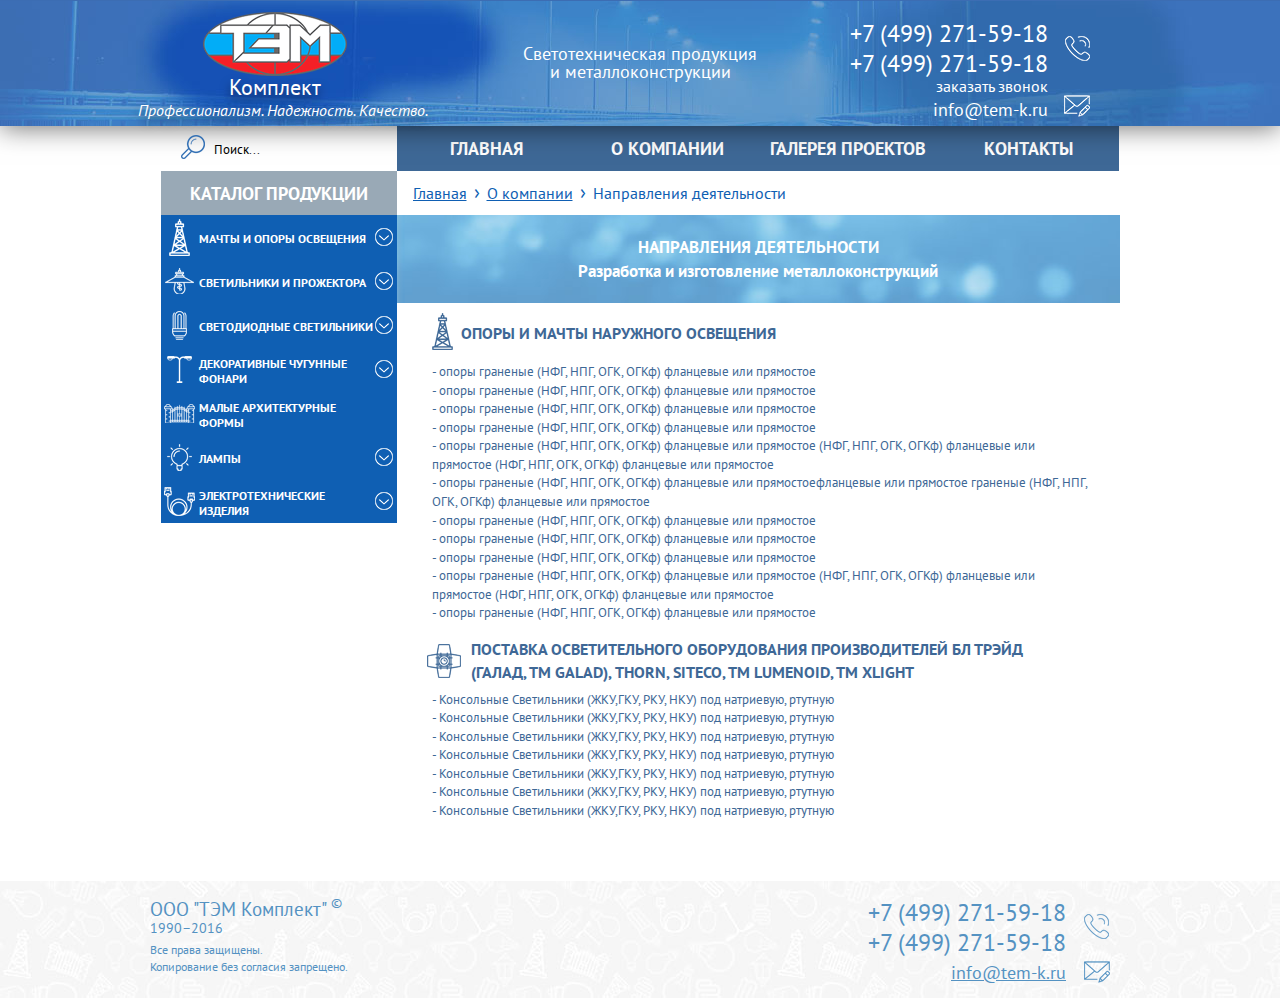
==== act.html @ cb78ccd7 "first commit" ====
<!DOCTYPE html>
<!--[if lt IE 7]><html lang="ru" class="lt-ie9 lt-ie8 lt-ie7"><![endif]-->
<!--[if IE 7]><html lang="ru" class="lt-ie9 lt-ie8"><![endif]-->
<!--[if IE 8]><html lang="ru" class="lt-ie9"><![endif]-->
<!--[if gt IE 8]><!-->
<html lang="ru">
<!--<![endif]-->
<head>
	<meta charset="utf-8" />
	<title>ТЭМ Комплект</title>
	<meta name="description" content="" />
	<meta http-equiv="X-UA-Compatible" content="IE=edge" />
	<meta name="viewport" content="width=device-width, initial-scale=1">
	<link rel="stylesheet" href="css/fonts.css" />
	<link rel="stylesheet" href="css/main.css" />
	<link rel="stylesheet" href="css/responsive.css" />
	<link rel="stylesheet" href="libs/bootstrap/bootstrap-grid-3.3.1.min.css" />
</head>
<body>
	<div class="wrapper">
		<header class="top_header">
			<div class="main_head">
				<div class="row">
					<div class="col-xs-4">
						<div class="main_logo">
							<img src="img/m_logo.png" alt="">
							<div class="main_logo_compl">
								<span >Комплект</span>
							</div>
							<div class="main_logo_slogan">
								<span>Профессионализм. Надежность. Качество.</span>
							</div>
						</div>
					</div>
					<div class="col-xs-4 mob_big">
						<div class="main_title">
							<p>Светотехническая продукция 
								<br>
								и металлоконструкции</p>
								<div class="mobile_btns">
									<a href="#" class="mobile_tel_icon"></a>
									<a href="#" class="mobile_mail_icon"></a>
									<a href="#" class="mobile_menu_btn"></a>
									<div class="mobile_tel_popup">
										<div class="close_but">
											<div class="cross">
												&times;
											</div>
										</div>
										<span>Вы можете нам позвонить</span>
										<a href="tel:+74992715918" class="mobile_tel_pp">+7 (499) 271-59-18</a>
										<a href="tel:+74992715918" class="mobile_tel_pp">+7 (499) 271-59-18</a>
									</div>
									<div class="mobile_mail_popup">
										<div class="close_but">
											<div class="cross">
												&times;
											</div>
										</div>
										<span>Вы можете нам написать</span>
										<a href="mailto:info@tem-k.ru" class="mobile_mail_pp">info@tem-k.ru</a>
									</div>
								</div>
							</div>
						</div>
						<div class="col-xs-4 mob_hid">
							<div class="head_contacs">
								<div class="head_contacs_links">
									<a href="tel:+74992715918" class="tel_num">+7 (499) 271-59-18</a>
									<a href="tel:+74992715918" class="tel_num second_num">+7 (499) 271-59-18</a>
									<a href="" class="order_call tdu">заказать звонок</a>
									<a href="mailto:info@tem-k.ru" class="head_contacs_mail tdu">info@tem-k.ru</a>
								</div>
								<div class="head_contacs_icons">
									<div class="phone_icon">
									</div>
									<div class="mesg_icon">
									</div>
								</div>
							</div>
						</div>
					</div>
				</div>
			</header>
			<!-- header -->
			<div class="content" >
				<nav class="main_menu">
					<ul>
						<li class="search__block">
							<form action="">
								<input type="search" placeholder="Поиск..." class="search__input">
								<input type="submit" value="" class="search__submit"> 
							</form>
						</li>
						<div class="mobile_nav">
							<div class="mobile_menu_btn_opn"></div>
							<li class="uncover ttu">главная
								<ul class="main_submenu">
									<li><a href="#"><p>Направления деятельности</p></a></li>
									<li><a href="#"><p>Новости</p></a></li>
									<li><a href="#"><p>Лицензии и сертификаты</p></a></li>
									<li><a href="#"><p>Вакансии</p></a></li>
								</ul>
							</li>
							<li class="uncover ttu">о компании
								<ul class="main_submenu">
									<li><a href="#"><p>Направления деятельности</p></a></li>
									<li><a href="#"><p>Новости</p></a></li>
									<li><a href="#"><p>Лицензии и сертификаты</p></a></li>
									<li><a href="#"><p>Вакансии</p></a></li>
								</ul>
							</li>
							<li class="uncover ttu">галерея проектов
								<ul class="main_submenu">
									<li><a href="#"><p>Направления деятельности</p></a></li>
									<li><a href="#"><p>Новости</p></a></li>
									<li><a href="#"><p>Лицензии и сертификаты</p></a></li>
									<li><a href="#"><p>Вакансии</p></a></li>
								</ul>
							</li>
							<li class="uncover ttu">контакты
								<ul class="main_submenu">
									<li><a href="#"><p>Направления деятельности</p></a></li>
									<li><a href="#"><p>Новости</p></a></li>
									<li><a href="#"><p>Лицензии и сертификаты</p></a></li>
									<li><a href="#"><p>Вакансии</p></a></li>
								</ul>
							</li>
						</div>
					</ul>
				</nav>
				<!-- main_menu -->
				<aside class="aside_left">

					<ul class="left_menu">
						<li class="catalog_link ttu">
							<a href="#">Каталог продукции</a>
							<div class="circle_white mobile">
							</div>
						</li>
						<div class="mob_wrap">
							<li class="catalog_part ttu">
								<a href="#">
									<img src="img/derrick.png" alt="">
									<span>Мачты и опоры освещения</span>
									<div class="circle_white">
									</div>
								</a>
								<ul class="ul_level_1">
									<li class="catalog_part_level_1" onclick="event.stopPropagation()" >
										<a href="#">
											<span>Мачты</span>
											<div class="circle_blue">
											</div>
										</a>
										<ul class="ul_level_2">
											<li class="catalog_part_level_2">
												<a href="#">
													<span>Опоры освещения высокомачтовые с <br> мобильной короной ТИП МФГ-М</span>
												</a>
											</li>
											<li class="catalog_part_level_2">
												<a href="#">
													<span>Опоры освещения высокомачтовые с<br> мобильной короной ТИП МФГ-М</span>
												</a>
											</li>
											<li class="catalog_part_level_2">
												<a href="#">
													<span>Опоры освещения высокомачтовые с<br> мобильной короной ТИП МФГ-М</span>
												</a>
											</li>
											<li class="catalog_part_level_2">
												<a href="#">
													<span>Опоры линий электропередач</span>
												</a>
											</li>
										</ul>
									</li>
									<li class="catalog_part_level_1" onclick="event.stopPropagation()">
										<a href="#">
											<span>Опоры освещения</span>
											<div class="circle_blue">
											</div>
										</a>
										<ul class="ul_level_2">
											<li class="catalog_part_level_2">
												<a href="#">
													<span>Опоры контактной сети</span>
												</a>
											</li>
											<li class="catalog_part_level_2">
												<a href="#">
													<span>Опоры</span>
												</a>
											</li>
											<li class="catalog_part_level_2">
												<a href="#">
													<span>Опоры</span>
												</a>
											</li>
											<li class="catalog_part_level_2">
												<a href="#">
													<span>Опоры</span>
												</a>
											</li>
											<li class="catalog_part_level_2">
												<a href="#">
													<span>Опоры</span>
												</a>
											</li>
											<li class="catalog_part_level_2">
												<a href="#">
													<span>Опоры</span>
												</a>
											</li>
										</ul>
									</li>
									<li class="catalog_part_level_1" onclick="event.stopPropagation()">
										<a href="#">
											<span>Кронштейны</span>
										</a>
									</li>
									<li class="catalog_part_level_1" onclick="event.stopPropagation()">
										<a href="#">
											<span>Кронштейны</span>
										</a>
									</li>
									<li class="catalog_part_level_1" onclick="event.stopPropagation()">
										<a href="#">
											<span>Кронштейны</span>
										</a>
									</li>
									<li class="catalog_part_level_1" onclick="event.stopPropagation()">
										<a href="#">
											<span>Кронштейны</span>
										</a>
									</li>
								</li>
							</ul>
							<li class="catalog_part ttu">
								<a href="#">
									<img src="img/lamp2.png" alt="">
									<span>Светильники и прожектора</span>
									<div class="circle_white">
									</div>
								</a>
								<ul class="ul_level_1">
									<li class="catalog_part_level_1" onclick="event.stopPropagation()">
										<a href="#">
											<span>Отечественные светильники</span>
											<div class="circle_blue">
											</div>
										</a>
										<ul class="ul_level_2">
											<li class="catalog_part_level_2">
												<a href="#">
													<span>Опоры контактной сети</span>
												</a>
											</li>
											<li class="catalog_part_level_2">
												<a href="#">
													<span>Опоры</span>
												</a>
											</li>
											<li class="catalog_part_level_2">
												<a href="#">
													<span>Опоры</span>
												</a>
											</li>
											<li class="catalog_part_level_2">
												<a href="#">
													<span>Опоры</span>
												</a>
											</li>
											<li class="catalog_part_level_2">
												<a href="#">
													<span>Опоры</span>
												</a>
											</li>
											<li class="catalog_part_level_2">
												<a href="#">
													<span>Опоры</span>
												</a>
											</li>
										</ul>
									</li>
									<li class="catalog_part_level_1" onclick="event.stopPropagation()">
										<a href="#">
											<span>Импортные светильники</span>
											<div class="circle_blue">
											</div>
										</a>
										<ul class="ul_level_2">
											<li class="catalog_part_level_2">
												<a href="#">
													<span>Опоры</span>
												</a>
											</li>
											<li class="catalog_part_level_2">
												<a href="#">
													<span>Опоры</span>
												</a>
											</li>
											<li class="catalog_part_level_2">
												<a href="#">
													<span>Опоры</span>
												</a>
											</li>
										</ul>
									</li>
								</ul>
							</li>
							<li class="catalog_part ttu">
								<a href="#">
									<img src="img/bulb.png" alt="">
									<span>Светодиодные светильники</span>
									<div class="circle_white">
									</div>
								</a>
								<ul class="ul_level_1">
									<li class="catalog_part_level_1" onclick="event.stopPropagation()">
										<a href="#">
											<span>Фонари</span>
										</a>
									</li>
									<li class="catalog_part_level_1" onclick="event.stopPropagation()">
										<a href="#">
											<span>Фонари</span>
										</a>
									</li>
									<li class="catalog_part_level_1" onclick="event.stopPropagation()">
										<a href="#">
											<span>Фонари</span>
										</a>
									</li>
								</ul>
							</li>
							<li class="catalog_part ttu">
								<a href="#">
									<img src="img/lamp.png" alt="">
									<span>Декоративные чугунные<br> фонари</span>
									<div class="circle_white">
									</div>
								</a>
								<ul class="ul_level_1">
									<li class="catalog_part_level_1" onclick="event.stopPropagation()">
										<a href="#">
											<span>Фонари классические</span>
										</a>
									</li>
									<li class="catalog_part_level_1" onclick="event.stopPropagation()">
										<a href="#">
											<span>Фонари классические</span>
										</a>
									</li>
									<li class="catalog_part_level_1" onclick="event.stopPropagation()">
										<a href="#">
											<span>Фонари классические</span>
										</a>
									</li>
									<li class="catalog_part_level_1" onclick="event.stopPropagation()">
										<a href="#">
											<span>Фонари классические</span>
										</a>
									</li>
								</ul>
							</li>
							<li class="catalog_part ttu">
								<a href="#">
									<img src="img/gates.png" alt="">
									<span>Малые архитектурные<br> формы</span>

								</a>
							</li>
							<li class="catalog_part ttu">
								<a href="#">
									<img src="img/idea.png" alt="">
									<span>Лампы</span>
									<div class="circle_white">
									</div>
								</a>
								<ul class="ul_level_1">
									<li class="catalog_part_level_1" onclick="event.stopPropagation()">
										<a href="#">
											<span>Фонари классические</span>
										</a>
									</li>
									<li class="catalog_part_level_1" onclick="event.stopPropagation()">
										<a href="#">
											<span>Фонари классические</span>
										</a>
									</li>
									<li class="catalog_part_level_1" onclick="event.stopPropagation()">
										<a href="#">
											<span>Фонари классические</span>
										</a>
									</li>
									<li class="catalog_part_level_1" onclick="event.stopPropagation()">
										<a href="#">
											<span>Фонари классические</span>
										</a>
									</li>
								</ul>
							</li>
							<li class="catalog_part ttu">
								<a href="#">
									<img src="img/ether.png" alt="">
									<span>Электротехнические<br> изделия</span>
									<div class="circle_white">
									</div>
								</a>
								<ul class="ul_level_1">
									<li class="catalog_part_level_1" onclick="event.stopPropagation()">
										<a href="#">
											<span>Фонари классические</span>
										</a>
									</li>
									<li class="catalog_part_level_1" onclick="event.stopPropagation()">
										<a href="#">
											<span>Фонари классические</span>
										</a>
									</li>
									<li class="catalog_part_level_1" onclick="event.stopPropagation()">
										<a href="#">
											<span>Фонари классические</span>
										</a>
									</li>
									<li class="catalog_part_level_1" onclick="event.stopPropagation()">
										<a href="#">
											<span>Фонари классические</span>
										</a>
									</li>
								</ul>
							</li>
						</div>
					</ul>
				</aside>
				<!-- aside_left -->

				<article class="main_content ">

					<div class="breadcrumbs">
						<ul>
							<li><a class="prevCrumb" href="index.html">Главная</a></li>
							<li><span>&rsaquo;</span></li>
							<li><a class="prevCrumb" href="index.html">О компании</a></li>
							<li><span>&rsaquo;</span></li>
							<li class="currentCrumb">Направления деятельности</li>
						</ul>
					</div>
					<!-- breadcrumbs -->

					<div class="act_head">
						<h2>Направления деятельности</h2>
						<h3>Разработка и изготовление металлоконструкций</h3>
					</div>

					<div class="act_block">
					<div class="support_block">
						<h4>
						<img src="img/derrick_blue.png" alt="">
						ОПОРЫ и МАЧТЫ НАРУЖНОГО ОСВЕЩЕНИЯ</h4>
						<p>
						- опоры  граненые (НФГ, НПГ, ОГК, ОГКф) фланцевые или прямостое
						<br>
						- опоры  граненые (НФГ, НПГ, ОГК, ОГКф) фланцевые или прямостое
						<br>
						- опоры  граненые (НФГ, НПГ, ОГК, ОГКф) фланцевые или прямостое
						<br>
						- опоры  граненые (НФГ, НПГ, ОГК, ОГКф) фланцевые или прямостое
						<br>
						- опоры  граненые (НФГ, НПГ, ОГК, ОГКф) фланцевые или прямостое (НФГ, НПГ, ОГК, ОГКф) фланцевые или прямостое (НФГ, НПГ, ОГК, ОГКф) фланцевые или прямостое
						<br>
						- опоры  граненые (НФГ, НПГ, ОГК, ОГКф) фланцевые или прямостоефланцевые или прямостое граненые (НФГ, НПГ, ОГК, ОГКф) фланцевые или прямостое
						<br>
						- опоры  граненые (НФГ, НПГ, ОГК, ОГКф) фланцевые или прямостое
						<br>
						- опоры  граненые (НФГ, НПГ, ОГК, ОГКф) фланцевые или прямостое
						<br>
						- опоры  граненые (НФГ, НПГ, ОГК, ОГКф) фланцевые или прямостое
						<br>
						- опоры  граненые (НФГ, НПГ, ОГК, ОГКф) фланцевые или прямостое (НФГ, НПГ, ОГК, ОГКф) фланцевые или прямостое (НФГ, НПГ, ОГК, ОГКф) фланцевые или прямостое
						<br>
						- опоры  граненые (НФГ, НПГ, ОГК, ОГКф) фланцевые или прямостое
						</p>
					</div>
				<div class="lend_block">
					<h4>
					<img src="img/led.png" alt="">ПОСТАВКА ОСВЕТИТЕЛЬНОГО ОБОРУДОВАНИЯ производителей БЛ ТРЭЙД (ГАЛАД, ТМ GALAD), THORN, SITECO, TM Lumenoid, TM XLight</h4>
					<p>
						- Консольные Светильники (ЖКУ,ГКУ, РКУ, НКУ)  под натриевую, ртутную
							<br>
							- Консольные Светильники (ЖКУ,ГКУ, РКУ, НКУ)  под натриевую, ртутную
							<br>
							- Консольные Светильники (ЖКУ,ГКУ, РКУ, НКУ)  под натриевую, ртутную
							<br>
							- Консольные Светильники (ЖКУ,ГКУ, РКУ, НКУ)  под натриевую, ртутную
							<br>
							- Консольные Светильники (ЖКУ,ГКУ, РКУ, НКУ)  под натриевую, ртутную
							<br>
							- Консольные Светильники (ЖКУ,ГКУ, РКУ, НКУ)  под натриевую, ртутную
							<br>
							- Консольные Светильники (ЖКУ,ГКУ, РКУ, НКУ)  под натриевую, ртутную
							<br>
					</p>
				</div>
					</div>

				</article>
			</div>
			<!-- main_content -->

			<footer class="footer">
				<div class="main_foot">
					<div class="row">
						<div class="col-xs-6">
							<div class="botm_copyright">
								<span>ООО "ТЭМ Комплект"<sup> ©</sup></span>
								<span>1990–2016</span>
								<span>Все права защищены.</span>
								<span>Копирование без согласия запрещено.</span>
							</div>
						</div>
						<div class="col-xs-6">
							<div class="botm_contacs">
								<div class="botm_contacs_links">
									<a href="tel:+74992715918" class="tel_num">+7 (499) 271-59-18</a>
									<a href="tel:+74992715918" class="tel_num second_num">+7 (499) 271-59-18</a>
									<a href="mailto:info@tem-k.ru" class="botm_contacs_mail tdu">info@tem-k.ru</a>
								</div>
								<div class="botm_contacs_icons">
									<div class="phone_icon">
									</div>
									<div class="mesg_icon">
									</div>
								</div>
							</div>
						</div>
					</div>
				</div>
			</footer>
		</div>
	<!--[if lt IE 9]>
	<script src="libs/html5shiv/es5-shim.min.js"></script>
	<script src="libs/html5shiv/html5shiv.min.js"></script>
	<script src="libs/html5shiv/html5shiv-printshiv.min.js"></script>
	<script src="libs/respond/respond.min.js"></script>
	<![endif]-->
	<script src="libs/jquery/jquery-1.12.3.min.js"></script>
	<script src="js/common.js"></script>
	<script type="text/javascript"> 	

	</script>
</body>
</html>
---- css/fonts.css ----
/* font-family: "PTSansRegular"; */
@font-face {
    font-family: "PTSansRegular";
    src: url("../fonts/PTSansRegular/PTSansRegular.eot");
    src: url("../fonts/PTSansRegular/PTSansRegular.eot?#iefix")format("embedded-opentype"),
    url("../fonts/PTSansRegular/PTSansRegular.woff") format("woff"),
    url("../fonts/PTSansRegular/PTSansRegular.ttf") format("truetype");
    font-style: normal;
    font-weight: normal;
}
/* font-family: "PTSansItalic"; */
@font-face {
    font-family: "PTSansItalic";
    src: url("../fonts/PTSansItalic/PTSansItalic.eot");
    src: url("../fonts/PTSansItalic/PTSansItalic.eot?#iefix")format("embedded-opentype"),
    url("../fonts/PTSansItalic/PTSansItalic.woff") format("woff"),
    url("../fonts/PTSansItalic/PTSansItalic.ttf") format("truetype");
    font-style: normal;
    font-weight: normal;
}
/* font-family: "PTSansBold"; */
@font-face {
    font-family: "PTSansBold";
    src: url("../fonts/PTSansBold/PTSansBold.eot");
    src: url("../fonts/PTSansBold/PTSansBold.eot?#iefix")format("embedded-opentype"),
    url("../fonts/PTSansBold/PTSansBold.woff") format("woff"),
    url("../fonts/PTSansBold/PTSansBold.ttf") format("truetype");
    font-style: normal;
    font-weight: normal;
}
---- css/main.css ----
html, body, div, span, applet, object, iframe,
h1, h2, h3, h4, h5, h6, p, blockquote, pre,
a, abbr, acronym, address, big, cite, code,
del, dfn, em, img, ins, kbd, q, s, samp,
small, strike, strong, sub, sup, tt, var,
b, u, i, center,
dl, dt, dd, ol, ul, li,
fieldset, form, label, legend,
table, caption, tbody, tfoot, thead, tr, th, td,
article, aside, canvas, details, embed,
figure, figcaption, footer, header, hgroup,
menu, nav, output, ruby, section, summary,
time, mark, audio, video {
  margin: 0;
  padding: 0;
  border: 0;
  font-size: 100%;
  font: inherit;
  vertical-align: baseline; }

/* HTML5 display-role reset for older browsers */
article, aside, details, figcaption, figure,
footer, header, hgroup, menu, nav, section {
  display: block; }

* {
  outline: none;
  margin: 0;
  padding: 0;
  -webkit-box-sizing: border-box;
  -moz-box-sizing: border-box;
  box-sizing: border-box; 
}

body {
  width: 100%;
  height: 100%;
  margin: 0;
  padding: 0;
  line-height: 1;
  font-family: "PTSansRegular", Helvetica, sans-serif;
  color: #000; 
  background: #fff;
}

html {
  height: 100%;
  position: relative;
  margin: 0;
  padding: 0; 
  
}

.wrapper {
  position: relative;
  min-height: 100%;

}
.content {
  padding-bottom: 117px;
}


ol, ul {
  list-style: none; 
}

blockquote, q {
  quotes: none; }

blockquote:before, blockquote:after,
q:before, q:after {
  content: '';
  content: none; }

table {
  border-collapse: collapse;
  border-spacing: 0; 
}

input[type="submit"],
input[type="button"],
input[type="search"],
button {
  -webkit-appearance: none;
  -webkit-box-sizing: border-box;
  -moz-box-sizing: border-box;
  box-sizing: border-box;
   }

input::-webkit-input-placeholder {
  color: #000;
  font-size: 13px;
  }
input::-moz-placeholder {
  color: #000;
  font-size: 13px;
}
textarea::-webkit-input-placeholder {
  color: #000;
  font-size: 13px;
  }
textarea::-moz-placeholder {
  color: #000;
  font-size: 13px;
}

a {
  text-decoration: none; 
}
.tdu {
  text-decoration: underline;
}
.ttu {
  text-transform: uppercase;
}

/*=======================================header======================================*/

.top_header {
	background: url(../img/bg_head.jpg) 50% no-repeat #3C6DB3;
	height: 126px;
	color: #fff;
	position: relative;
	z-index: 2;
  -webkit-box-shadow: 0px 2px 25px 0px rgba(0,0,0,0.55);
  -moz-box-shadow: 0px 2px 25px 0px rgba(0,0,0,0.55);
  box-shadow: 0px 2px 25px 0px rgba(0,0,0,0.55);
}

.main_head {
  width: 1140px;
  margin: 0 auto;
}

.main_logo {
  text-align: center;
  margin-top: 12px;
  margin-left: 35px;
}
.main_logo img {
  padding-left: 15px;
}
.main_logo_compl {
  font-size: 22px;
  color: #fff;
  margin-top: -4px;
  padding-left: 15px;
  text-shadow: 0px 5px 10px rgba(0, 0, 0, 0.5);
}

.main_logo_slogan {
  font-size: 16px;
  font-family: "PTSansItalic";
  color: #fff;
  margin-top: -4px;
  padding-left: 30px;
  text-shadow: 0px 5px 10px rgba(0, 0, 0, 0.5);
}

.main_title {
  text-align: center;
  margin-top: 45px;
  font-size: 18px;
  line-height: 1;
}

.head_contacs {
  margin-top: 17px;
}

.head_contacs a {
  display: block;
  color: #fff;
}

.head_contacs_links {
  display: inline-block;
  text-align: right;
}
.head_contacs .tel_num {
  font-size: 24px;
 }
.head_contacs .tel_num.second_num {
  margin-top: -4px;
 }
 .head_contacs_links .order_call {
  margin-top: -7px;
  font-size: 16px;
  text-decoration: none;
  -webkit-transition: all 0.3s;
  transition: all 0.3s;
 }
 .head_contacs_links .order_call:hover {
  text-decoration: underline;
  -webkit-transition: all 0.3s;
  transition: all 0.3s;
 }
 .head_contacs_mail {
  font-size: 18px;
  text-decoration: none;
  -webkit-transition: all 0.3s;
  transition: all 0.3s;
 }
  .head_contacs_mail:hover {
  text-decoration: underline;
  -webkit-transition: all 0.3s;
  transition: all 0.3s;
 }
.head_contacs_icons {
  display: inline-block;
  vertical-align: top;
}
.head_contacs .phone_icon {
  width: 30px;
  height: 30px;
  background: url(../img/sprite1.png) -31px 0px no-repeat;
  margin-top: 18px;
  margin-left: 10px;
}

.head_contacs .mesg_icon {
  width: 30px;
  height: 30px;
  background: url(../img/sprite1.png) 0px 0px no-repeat;
  margin-top: 27px;
  margin-left: 10px;
}

.mobile_btns {
  display: none;
  position: relative;
}

.mobile_btns a {
  display: inline-block;
}
.mobile_tel_icon {
  width: 30px;
  height: 30px;
  background: url(../img/sprite1.png) -31px 3px no-repeat;
}
.mobile_mail_icon {
  width: 30px;
  height: 30px;
  background: url(../img/sprite1.png) 0px 3px no-repeat;
}
.mobile_menu_btn {
  position: relative;
  width: 43px;
  height: 20px;
  cursor: pointer;
  margin-bottom: 4px;
  z-index: 4;
}
.mobile_menu_btn:before {
  content: "";
  position: absolute;
  left: 0;
  top: 0;
  width: 43px;
  height: 3px;
  background: #fff;
  border-radius:2px;
  box-shadow: 
    0 9px 0 0 #fff,
    0 18px 0 0 #fff;
}
.mobile_menu_btn_opn {
  display: none;
  position: absolute;
  top: 10px;
  right: 8px;
  width: 43px;
  height: 20px;
  cursor: pointer;
  margin-bottom: 4px;
  z-index: 4;
}
.mobile_menu_btn_opn:before {
  content: "";
  position: absolute;
  left: 0;
  top: 0;
  width: 43px;
  height: 3px;
  background: #fff;
  border-radius:2px;
  box-shadow: 
    0 9px 0 0 #fff,
    0 18px 0 0 #fff;
}
.mobile_btns .mobile_tel_popup {
  display: none;
  position: absolute;
  top: 0;
  right: 97px;
  background-color: #3E6896;
  padding: 10px;
  padding-left: 15px;
  padding-right: 40px;
  text-align: center;
}
.mobile_btns .mobile_tel_popup span{
  display: block;
  font-size: 11px;
  text-transform: uppercase;
  
}
 .mobile_btns .mobile_tel_popup a {
  display: block;
  color: #fff;
  font-size: 18px;
  margin-left: 0;
  margin-top: 10px;
}

.mobile_btns .mobile_mail_popup {
  display: none;
  position: absolute;
  top: 0;
  right: 55px;
  background-color: #3E6896;
  padding: 10px;
  padding-left: 15px;
  padding-right: 40px;
  text-align: left;
}
.mobile_btns .mobile_mail_popup span{
  display: block;
  font-size: 11px;
  text-transform: uppercase;
  
}
 .mobile_btns .mobile_mail_popup a {
  display: block;
  color: #fff;
  font-size: 18px;
  text-decoration: underline;
  margin-left: 0;
  margin-top: 10px;
}
.close_but {
  position:absolute;
  top: 5px;
  right: 7px;
  cursor:pointer;
  width:22px;
  height:22px;
  border:1px solid #fff;
  border-radius:50%;
}

.close_but .cross {
  text-align:center;
  font-size:18px;
  line-height:22px;
  color:#fff;
  height:22px;
  width:22px;
  position:absolute;
  top:50%;
  left:50%;
  margin-top:-11px;
  margin-left:-11px;
  padding-top:0px;

}
/*=======================================header_____end======================================*/

.content {
  width: 959px;
  margin: 0 auto;
  overflow: hidden;
}


/*=======================================main_menu======================================*/
.main_menu {
  display: inline-block;
  padding-left: 4px;
}
.main_menu li {
  display: inline-block;
  margin-left: -4px;
  vertical-align: top;
}
.search__block {
  position: relative;
  width: 236px;
  height: 45px;
}
.search__input {
  border: none;
  height: 45px;
  padding-left: 53px;
  padding-right: 15px;
}

.search__submit {
  width: 30px;
  height: 30px;
  position: absolute;
  z-index: 2;
  display: block;
  border: 0;
  cursor: pointer;
  background: url(../img/sprite1.png) -60px 0px no-repeat;
  left: 15px;
  top: 50%;
  margin-top: -15px; 
}
.mobile_nav {
  display: inline;
}
.main_menu .uncover {
  position: relative;
  width: 180.5px;
  margin-left: -4px;
  height: 45px;
  font-family: "PTSansBold";
  font-size: 18px;
  line-height: 45px;
  color: #fff;
  text-align: center;
  background-color: #3E6896;
  -webkit-transition: all 0.3s;
  -o-transition: all 0.3s;
  transition: all 0.3s;
  cursor: pointer;
}


.uncover:hover {
  background-color: #F53B40;
  -webkit-transition: all 0.3s;
  -o-transition: all 0.3s;
  transition: all 0.3s;
}
.main_submenu {
  position: absolute;
  z-index: 1;
  top: 45px;
  left: 0;
  background-color: #B3CDDF;
  width: 180px;
}

.main_submenu li {
  display: block;
  height: 37px;
  margin: 0;
  border: 1px solid #fff;
  border-bottom: none;
  border-radius: 1px;
}
.main_submenu li:last-child {
  border-bottom: 1px solid #fff;
}
.main_submenu a {
  display: block;
  width: 100%;
  height: 100%;
  padding-left: 6px;
  line-height: 37px;
  color: #144070;
  font-size: 14px;
  text-transform: none;
  text-align: left;
  -webkit-transition: all 0.3s;
  -o-transition: all 0.3s;
  transition: all 0.3s;
}
.main_submenu a:hover {
  color: #fff;
  -webkit-transition: all 0.3s;
  -o-transition: all 0.3s;
  transition: all 0.3s;
}

.main_submenu {
 display: none;
}
.uncover:hover > .main_submenu {
  display: block;
}

/*=======================================main_menu_____end======================================*/






/*=======================================aside_left======================================*/

.aside_left {
  float: left;
  width: 236px;
}

.left_menu .catalog_link {
  height: 44px;
  position: relative;
}
.left_menu .catalog_link a {
  height: 44px;
  background-color: #99A9B6;
  color: #fff;
  font-family: "PTSansBold";
  font-size: 18px;
  line-height: 45px;
}
.left_menu li a {
  display: block;
  height: 100%;
  text-align: center;
}
.catalog_part {
  overflow: hidden;
}
.left_menu .catalog_part a {
  position: relative;
  height: 44px;
  background-color: #0F5FB3;
  color: #fff;
  font-family: "PTSansBold";
  font-size: 12px;
  text-align: left;
  padding-top: 3px;
  padding-left: 35px;
}
.left_menu .catalog_part a:before {
  content: '';
  display: inline-block;
  height: 100%;
  vertical-align: middle;
}
.left_menu .catalog_part a span {
  display: inline-block;
  vertical-align: middle;
  line-height: 1.25;
  text-align: left;
}
.left_menu .catalog_part a img {
 position: absolute;
 top: 50%;
 margin-top: -18px;
 left: 3px;
}
.left_menu .catalog_part_level_1 a {
  position: relative;
  height: 33px;
  background-color: #DAE9F4;
  color: #0F5FB3;
  font-size: 13px;
  text-align: left;
  padding-left: 18px;
  padding-top: 2px;
  text-transform: none;
  font-family: "PTSansRegular";
}
.left_menu .catalog_part_level_1 a:before {
  content: '';
  display: inline-block;
  height: 100%;
  vertical-align: middle;
}
.left_menu .catalog_part_level_1 a span {
  display: inline-block;
  vertical-align: middle;
  line-height: 1.25;
}
.circle_white {
  position: absolute;
  top: 50%;
  margin-top: -9px;
  right: 4px;
  cursor: pointer;
  width: 18px;
  height: 18px;
  background: url(../img/sprite1.png) no-repeat -114px -1px;
}

.circle_white.mobile {
  display: none;
}
.circle_blue{
 position: absolute;
  top: 50%;
  margin-top: -9px;
  right: 4px;
  cursor: pointer;
  width: 18px;
  height: 18px;
  background: url(../img/sprite1.png) no-repeat -93px -1px;
  
}


.left_menu .catalog_part_level_2 a {
  height: 42px;
  background-color: #fff;
  border: 1px solid #DEF4FD;
  color: #0F5FB3;
  font-size: 12px;
  text-align: left;
  padding-left: 18px;
  padding-top: 0;
  -webkit-transition: all 0.3s;
   transition: all 0.3s;
 }

.left_menu .catalog_part_level_2 a:before {
  content: '';
  display: inline-block;
  height: 100%;
  vertical-align: middle;
}
.left_menu .catalog_part_level_2 a:hover {
  background-color: #f7f4f4;
  color: #08005d;
  -webkit-transition: all 0.3s;
   transition: all 0.3s;
}
.left_menu .catalog_part_level_2 a span {
  display: inline-block;
  vertical-align: middle;
  line-height: 1.25;
}
/*=======================================aside_left_____end======================================*/


/*=======================================main_content======================================*/

.main_content {
  float: left;
  width: 723px;
}
.m_slider {
  width: 720px;
}
.m_slider .bx-wrapper {
  margin: 0;
}
.m_slider .bx-wrapper img {
  height: 357px;
}
.m_slider .bx-wrapper .bx-viewport {
  border: none;
  left: 0;
  -webkit-box-shadow: none;
  box-shadow: none;
}
.m_slider .bx-wrapper .bx-controls-direction a {
  width: 34px;
  height: 34px;
}
.m_slider .bx-wrapper .bx-next {
  right: 25px;
  background: url(../img/buttons.png) no-repeat -45px 0;
}
.m_slider .bx-wrapper .bx-prev {
  left: 612px;
  background: url(../img/buttons.png) no-repeat 0px 0;
}
.m_slider .bx-wrapper .bx-pager .bx-pager-item, 
.m_slider .bx-wrapper .bx-controls-auto .bx-controls-auto-item {
  display: block;
}
.m_slider .bx-wrapper .bx-pager, 
.m_slider .bx-wrapper .bx-controls-auto {
  left: 5px;
  bottom: 42%;
}
.m_slider .bx-wrapper .bx-pager.bx-default-pager a {
  width: 9px;
  height: 9px;
  background: #fff;
  margin-bottom: 5px;
}
.m_slider .bx-wrapper .bx-pager.bx-default-pager a:hover, 
.m_slider .bx-wrapper .bx-pager.bx-default-pager a.active {
  background: #F42026;
}

.m_slider .slide_details {
  display: block;
  width: 100%;
  position: absolute;
  bottom: 0;
  left: 0;
  height: 77px; 
  background-color: rgba(53, 126, 206, 0.72);
  text-align: center;
  color: #fff;
  font-family: "PTSansBold";
  font-size: 21px;
  padding-top: 16px;
}

.m_slider .slide_details a {
  display: block;
  font-family: "PTSansRegular";
  color: #fff;
  font-size: 14px;
  margin-top: -3px;
}

.why_us .col-xs-3 {
  text-align: center;
}

.why_us h2 {
  color: #7c90a0;
  font-size: 21px;
  margin-top: 19px;
  margin-bottom: 22px;
  font-family: "PTSansBold";
  text-align: center;
}
.why_us_block {
  width: 93px;
  height: 93px;
  background-color: #DAE9F4;
  border-radius: 50%;
  text-align: center;
  padding-top: 17px;
  margin: 8px auto;
}
.why_us_text {
   font-size: 14px;
}
.news_block {
  position: relative;
  padding-left: 10px;
  padding-right: 10px;
  text-align: center;
}
.news_block h2 {
  color: #7c90a0;
  font-size: 21px;
  margin-top: 14px;
  margin-bottom: 12px;
  font-family: "PTSansBold";
  text-align: center;
}

.news_block_bg {
  position: absolute;
  z-index: -1;
  top: 35px;
  left: 0;
  width: 100%;
  height: 221px;
  background: url(../img/news_bg.png) no-repeat;
}

.new_product {
  text-align: center;
  margin: 0 auto;
  margin-top: 10px;
  margin-bottom: 15px;
  width: 190px;
  color: #0f5fb3;
}

.new_product h5 {
  font-family: "PTSansBold";
  font-size: 14px;
  margin-bottom: 5px;
}

.new_product img {
  width: 100%;
  height: auto;
}

.new_product_new {
  display: inline-block;
  margin-top: 13px;
  font-size: 14px;
}
.new_product_name {
  display: block;
  font-family: "PTSansBold";
  font-size: 14px;
  margin-top: -3px;
}
.new_product_details {
  display: block;
  color: #889196;
  margin-top: -3px;
}

.and_other {
  font-family: "PTSansBold";
  font-size: 18px;
  color: #889196;
  text-align: center;
}

.selling_block {
  text-align: center;
  margin-top: 40px;
}

.selling_block h2 {
  color: #0f5fb3;
  font-size: 21px;
  margin-bottom: 12px;
  font-family: "PTSansBold";
  text-align: center;
}
.selling_block img {
  width: 100%;
}
.selling_text {
  margin-top: 35px;
  padding-left: 15px;
  padding-right: 15px;
}
.selling_text_stuffing {
  text-align: left;
   text-indent: 30px;
}
.our_projects {
  margin-top: 40px;
}
.our_projects h2 {
  color: #889196;
  font-size: 21px;
  margin-bottom: 12px;
  font-family: "PTSansBold";
  text-align: center;
}

.s_slider {
  position: relative;
}
.s_slider .bx-wrapper {
  margin: 0;
}
.s_slider:after {
  content:'';
  display: block;
  height: 10px;
  position: absolute;
  z-index: -1;
  left: 50%;
  bottom: 0;
  margin-left: -300px;
  width: 600px;
  -webkit-box-shadow: 0px 5px 35px 0px rgba(0,0,0,0.3);
  -moz-box-shadow: 0px 5px 35px 0px rgba(0,0,0,0.3);
  box-shadow: 0px 5px 35px 0px rgba(0,0,0,0.3);
}
.s_slider .bx-wrapper img {
  height: 340px;

}
.s_slider .bx-wrapper .bx-viewport {
  border: none;
  left: 0;
  -webkit-box-shadow: none;
  box-shadow: none;
}
.s_slider .bx-wrapper .bx-controls-direction a {
  width: 34px;
  height: 34px;
}
.s_slider .bx-wrapper .bx-next {
  right: 35px;
  background: url(../img/buttons.png) no-repeat -45px 0;
}
.s_slider .bx-wrapper .bx-prev {
  left: 35px;
  background: url(../img/buttons.png) no-repeat 0px 0;
}

.s_slider .slide_details {
  display: block;
  width: 100%;
  position: absolute;
  bottom: 0;
  left: 0;
  height: 50px; 
  text-align: left;
  color: #fff;
  font-family: "PTSansBold";
  font-size: 21px;
  padding-top: 11px;
  padding-left: 20px;

  background: rgba(56,72,88,1);
  background: -moz-linear-gradient(-45deg, rgba(56,72,88,1) 0%, rgba(56,72,88,1) 44%, rgba(163,169,176,0) 77%, rgba(237,237,237,0) 100%);
  background: -webkit-gradient(left top, right bottom, color-stop(0%, rgba(56,72,88,1)), color-stop(44%, rgba(56,72,88,1)), color-stop(77%, rgba(163,169,176,0)), color-stop(100%, rgba(237,237,237,0)));
  background: -webkit-linear-gradient(-45deg, rgba(56,72,88,1) 0%, rgba(56,72,88,1) 44%, rgba(163,169,176,0) 77%, rgba(237,237,237,0) 100%);
  background: -o-linear-gradient(-45deg, rgba(56,72,88,1) 0%, rgba(56,72,88,1) 44%, rgba(163,169,176,0) 77%, rgba(237,237,237,0) 100%);
  background: -ms-linear-gradient(-45deg, rgba(56,72,88,1) 0%, rgba(56,72,88,1) 44%, rgba(163,169,176,0) 77%, rgba(237,237,237,0) 100%);
  background: linear-gradient(135deg, rgba(56,72,88,1) 0%, rgba(56,72,88,1) 44%, rgba(163,169,176,0) 77%, rgba(237,237,237,0) 100%);
  filter: progid:DXImageTransform.Microsoft.gradient( startColorstr='#384858', endColorstr='#ededed', GradientType=1 );
}

.our_projects_else {
  display: block;
  margin-top: 15px;
  font-size: 17px;
  color: #889196;
  font-family: "PTSansBold";
  text-align: center;

}
.our_location {
  margin-top: 45px;
  height: 570px;
  padding-top: 200px;
  padding-left: 35px;
  padding-right: 35px;
  padding-bottom: 25px;
  background: url(../img/location_bg.jpg) no-repeat #D5D5D5;
}
.our_location h3 {
  font-family: "PTSansBold";
  font-size: 16px;
  color: #f42026;
  padding-left: 17px;
  margin-bottom: 15px;
}
.our_location {
  font-size: 13px;
}
.our_location .adress {
  padding-left: 17px;
}
.our_location a {
  display: block;
  font-size: 13px;
  color: #000;
}
.location_map_1 {
  margin-top: 15px;
  width: 100%;
  height: 220px;
  overflow: hidden;
}

.feedback {
  padding-top: 30px;
  background: url(../img/fb_bg.jpg) no-repeat #fff;
  height: 520px;
}
.feedback h2 {
  font-family: "PTSansBold";
  color: #f42026;
  font-size: 22px;
  text-align: center;
  text-transform: uppercase;
  margin-bottom: 10px;
}

.feedback_text {
  width: 610px;
  margin: 0 auto;
  font-family: "PTSansBold";
  font-size: 16px;
  color: #535353;
  text-align: center;
  text-transform: uppercase;
  margin-left: 77px;
}

.fb_form {
  width: 270px;
  float: right;
  margin-top: 50px;
  margin-right: 60px;
}
.fb_form .fb_form_icon {
  display: inline-block;
  width: 31px;
  height: 30px;
  vertical-align: middle;
  margin-right: 12px;
  margin-top: -5px;
}
.fb_form .name_label .fb_form_icon {
  background: url(../img/form_icons.png) 0px 0px no-repeat;
}
.fb_form .tel_label .fb_form_icon {
  background: url(../img/form_icons.png) 0px -34px no-repeat;
}
.fb_form .email_label .fb_form_icon {
  background: url(../img/form_icons.png) 0px -66px no-repeat;
}
.fb_form .text_label .fb_form_icon {
  vertical-align: top;
  margin-top: 5px;
  background: url(../img/form_icons.png) 0px -97px no-repeat;
}
.fb_form input {
  display: inline-block;
  width: 207px;
  height: 25px;
  border: none;
  border-bottom: 1px solid #000;
  vertical-align: middle;
  padding-left: 2px;
  padding-right: 10px;
  font-size: 13px;
  color: #000;
  vertical-align: middle;
  margin-bottom: 11px;
  background-color: transparent;
}

.fb_form label span {
  margin-left: -8px;
  font-size: 22px;
  color: #df4447;
  vertical-align: bottom;
}
.fb_form .your_msg {
  margin-top: -4px;
}
.fb_form .your_msg label span {
  margin-top: 3px;
  vertical-align: top;
  line-height: 2.1;
}
.fb_form .text_input {
  display: inline-block;
  width: 207px;
  border: none;
  padding-left: 2px;
  padding-right: 10px;
  font-size: 13px;
  color: #000;
  vertical-align: middle;
  resize: none;
  overflow: hidden;
  line-height: 36px;
  background: linear-gradient(
  transparent, transparent 28px,
  #000 28px, #000 29px,
  transparent 29px, transparent 64px,
  #000 64px, #000 65px,
  transparent 65px, transparent 99px,
  #000 99px, #000 100px,
  transparent 100px, transparent 134px,
  #000 134px, #000 135px,
  transparent 135px, transparent);
  background: -webkit-gradient(
  transparent, transparent 28px,
  #000 28px, #000 29px,
  transparent 29px, transparent 64px,
  #000 64px, #000 65px,
  transparent 65px, transparent 99px,
  #000 99px, #000 100px,
  transparent 100px, transparent 134px,
  #000 134px, #000 135px,
  transparent 135px, transparent);
   background: -webkit-linear-gradient(
  transparent, transparent 28px,
  #000 28px, #000 29px,
  transparent 29px, transparent 64px,
  #000 64px, #000 65px,
  transparent 65px, transparent 99px,
  #000 99px, #000 100px,
  transparent 100px, transparent 134px,
  #000 134px, #000 135px,
  transparent 135px, transparent);
   
}
.fb_form .fb_form_submit {
  position: relative;
  display: block;
  width: 207px;
  height: 40px;
  border: none;
  background-color: #df4447;
  text-transform: uppercase;
  font-family: "PTSansBold";
  font-size: 16px;
  color: #fff;
  text-align: center;
  margin-left: 46px;
  margin-top: -15px;
  z-index: 2;
}
/*=======================================main_content_____end======================================*/



/*=======================================footer======================================*/

.footer {
  background: url(../img/bg_foot.jpg) repeat-x #F6F6F6;
  position: absolute;
  left: 0;
  bottom: 0;
  width: 100%;
  height: 117px;

}
.main_foot {
  width: 980px;
  margin: 0 auto;
}
.botm_contacs {
  margin-top: 15px;
  padding-right: 20px;
  text-align: right;
}

.botm_contacs a {
  display: block;
  color: #5492c2;
}
.botm_contacs_links {
  display: inline-block;
  text-align: right;
}
.botm_contacs .tel_num {
  font-size: 24px;
 }
.botm_contacs .tel_num.second_num {
  margin-top: -4px;
 }
 .botm_contacs_links .order_call {
  margin-top: -7px;
  font-size: 16px;
 }
 .botm_contacs_mail {
  font-size: 18px;
 }
.botm_contacs_icons {
  display: inline-block;
  vertical-align: top;
}
.botm_contacs .phone_icon {
  width: 30px;
  height: 30px;
  background: url(../img/sprite2.png) 0px 0px no-repeat;
  margin-top: 13px;
  margin-left: 10px;
}

.botm_contacs .mesg_icon {
  width: 30px;
  height: 30px;
  background: url(../img/sprite2.png) 0px -36px no-repeat;
  margin-top: 17px;
  margin-left: 10px;
}

.botm_copyright {
   margin-top: 15px;
   color: #5492c2;
}
.botm_copyright span {
  display: block;
  font-size: 12px;
}

.botm_copyright span:first-child {
  font-size: 19px;
}
.botm_copyright span:nth-child(2) {
  font-size: 14px;
  margin-top: -5px;
  margin-bottom: 3px;
}

/*=======================================footer_____End======================================*/



/*======= breadcrumbs=======*/

.breadcrumbs { 
 height: 44px;
 padding-top: 7px;
 padding-left: 16px;
}
.breadcrumbs ul {
  white-space: nowrap;
  overflow: hidden;
  text-overflow: ellipsis;
  max-width: 91%;
}
.breadcrumbs li {
  display: inline;
  margin-right: 3px;
  color: #0f5fb3;
  font-size: 16px;
  }
.breadcrumbs .prevCrumb {
  text-decoration: underline;
}

.breadcrumbs li span {
  font-size: 20px;
}
.breadcrumbs a {
  color: #0f5fb3;
  font-size: 16px;
  text-decoration: underline;
}

/*======= breadcrumbs__End=======*/

/*=======================================gallery======================================*/
.gallery_head {
  height: 88px;
  background: url(../img/gallery_head.jpg) 50% no-repeat;
}
.gallery_head h2 {
  text-transform: uppercase;
  font-size: 17px;
  line-height: 88px;
  text-align: center;
  color: #fff;
  font-family: "PTSansBold";
}

.gallery_block {
  padding: 35px 50px 35px 50px;
  height: 100%;
}
.gallery_block .col-xs-6 {
  padding-left: 3px;
  padding-right: 3px;
  margin-bottom: 6px;
}

.gallery_block__proj {
  display: block;
  height: 230px;
}
.gal_proj_img {
  -webkit-background-size: cover;
  background-size: cover;
  height: 100%;
}

.gallery_block .hovr_block  {
  height: 100%;
  line-height: 230px;
  text-transform: uppercase;
  font-size: 17px;
  vertical-align: middle;
  text-align: center;
  color: #fff;
  background-color: rgba(0, 0, 0, 0.5);
  transition: all 0.3s;
}
.gal_proj_img:hover > .hovr_block {
  height: 57px;
  line-height: 57px;
  text-transform: uppercase;
  transition: all 0.3s;
}


.paginator {
    width: 225px;
    margin: 0 auto;
    white-space: nowrap;
    margin-bottom: 30px;
}

.paginator a {
    display: inline-block;
    width: 30px;
    height: 30px;
    padding: 0 10px;
    margin-left: -4px;
    line-height: 30px;
    font-size: 16px;
    color: #0f5fb3;
    text-decoration: none;
    text-align: center;
    vertical-align: middle;
    background: #DAE9F4;
}

.paginator .prev {
    text-indent: -5000px;
    background-image: url(../img/arrows.png);
    background-repeat: no-repeat;
    background-position: -1px 2px;
}

.paginator .next {
    text-indent: -5000px;
    background-image: url(../img/arrows.png);
    background-repeat: no-repeat;
    background-position: -21px 2px;
}

.paginator .current {
    background-color: #A3C8EF;
    color: #fff;
}

.paginator .disabled {
     color: #d5d5d5;
}

.paginator a:hover {
    background-color: #bcd3e4;
}


/*=======================================gallery slider======================================*/

.g_slider {
  padding: 25px 33px;
  margin-bottom: 50px;
  background: rgba(36,68,103,1);
  background: -webkit-gradient(left top, left bottom, color-stop(0%, rgba(36,68,103,1)), color-stop(82%, rgba(36,68,103,1)), color-stop(82%, rgba(18,46,76,1)), color-stop(100%, rgba(18,46,76,1)));
  background: -webkit-linear-gradient(top, rgba(36,68,103,1) 0%, rgba(36,68,103,1) 82%, rgba(18,46,76,1) 82%, rgba(18,46,76,1) 100%);
  background: linear-gradient(to bottom, rgba(36,68,103,1) 0%, rgba(36,68,103,1) 82%, rgba(18,46,76,1) 82%, rgba(18,46,76,1) 100%);

}

/*=======================================contacs======================================*/

.contacts_head {
  height: 88px;
  background: url(../img/contacts_head.jpg) 50% no-repeat;
}
.contacts_head h2 {
  text-transform: uppercase;
  font-size: 17px;
  line-height: 88px;
  text-align: center;
  color: #fff;
  font-family: "PTSansBold";
}
.contacts_block {
  padding: 27px 32px;
}
.contacts_block_info {
  color: #0f5fb3;
  line-height: 1.25;
}
.contacts_block_info h3 {
  font-family: "PTSansBold";
}
.contacts_block_info a {
  display: block;
}
.member {
  margin-top: 18px;
}
.member span {
  display: block;
  color: #0f5fb3;
  line-height: 1.25;
}

.feedback.contacts {
  margin-bottom: 70px;
}



/*=======================================catalog======================================*/
.catalog_head {
  height: 88px;
  background: url(../img/catalog_head.jpg) 50% no-repeat;
}
.catalog_head h2 {
  text-transform: uppercase;
  font-size: 17px;
  line-height: 88px;
  text-align: center;
  color: #fff;
  font-family: "PTSansBold";
}
.catalog_block {
  padding: 27px 30px;
}
.catalog_block h3 {
  font-size: 16px;
  padding-left: 15px;
  color: #0d2f55;
  text-transform: uppercase;
  background-color: #dae9f4;
  line-height: 43px;
}
.catalog_block_text {
  padding-left: 15px;
  padding-top: 10px;
  padding-bottom: 10px;
  line-height: 1.3;

}
.catalog_block_img {
  text-align: center;
}
.table {
  margin-top: 40px;
  font-size: 13px;
  color: #000;
  margin-bottom: 15px;
}
.tg {
  border-collapse:collapse;
  border-spacing:0;
}
.tg td {
  padding:4px 10px 3px 10px;
  border: 2px solid #fff;
  overflow:hidden;
  word-break:normal;
}
.tg th {
  padding:2px 10px;
  border: 2px solid #fff;
  overflow:hidden;
  word-break:normal;
  color: #122d4b;
  font-family: "PTSansBold";
  background-color: #dae9f4;
}
.tg th.tg-3.letr{
  background-color: #c5dbeb;
}
.tg tr:nth-child(n+4) {
  background-color:#e5f1f9;
}
.tg tr:nth-child(n+4):nth-child(even) {
  background-color: #f2f2f2;
}
.tg .tg-1{
  line-height: 1.2;
  vertical-align: middle;
  text-align: left;
}
.tg .tg-2{
  text-align:center;
  vertical-align: middle;
}
.tg .tg-3{
  text-align:center;
  vertical-align:top;
}
.tg .tg-3.titl{
  padding-top: 7px;
  padding-bottom: 7px;
  font-family: "PTSansBold";
  color: #122d4b;
}
.tg .tg-4{
  padding-left: 5px;
  vertical-align:top;
}
.table_descr {
  padding-left: 20px;
}
.table_descr span {
  display: block;
  font-family: "PTSansBold";
  color: #122d4b;
}
.show_table_but {
  display: none;
  width: 270px;
  height: 37px;
  background-color: #5b94cd;
  color: #fff;
  text-transform: uppercase;
  line-height: 37px;
  font-size: 15px;
  text-align: center;
  margin: 0 auto;
  margin-top: 20px;
  cursor: pointer;
}


/*=======================================vacancies======================================*/
.vacancies_head {
  height: 88px;
  background: url(../img/vacancies_head.jpg) 50% no-repeat;
}
.vacancies_head h2 {
  text-transform: uppercase;
  font-size: 17px;
  line-height: 88px;
  text-align: center;
  color: #fff;
  font-family: "PTSansBold";
}
.vacancies_block {
  padding: 20px 30px;
}
.vacancies_block h3 {
  background: url(../img/person.png) no-repeat;
  background-size: contain;
  padding-left: 40px;
  font-size: 16px;
  font-family: "PTSansBold";
  text-transform: uppercase;
  color: #f53b40;
  padding-top: 5px;
  padding-bottom: 5px;
  vertical-align: middle;
}

.vacancies_block .vacancy_descr {
  margin-top: 10px;
  color: #3e6896;
}

.vacancies_block  .vacancy_conts {
  margin-top: 10px;
  color: #3e6896;
}

.vacancies_block  .vacancy_conts a {
  color: #3e6896; 
}
.vacancy_conts {
  padding-left: 15px;
}
.vacancy_conts .cont_indt {
 margin-left: 65px;
}

.vacancy_conts .cont_pers {
  margin-left: -15px;
}

/*=======================================catalog_main======================================*/
.catalog_main_head {
  height: 88px;
  background: url(../img/catalog_main_head.jpg) 50% no-repeat;
}
.catalog_main_head h2 {
  text-transform: uppercase;
  font-size: 17px;
  line-height: 88px;
  text-align: center;
  color: #fff;
  font-family: "PTSansBold";
}

.catalog_main_block {
  padding: 35px 50px 35px 50px;
  
}
.catalog_main_block .col-xs-6 {
  padding-left: 3px;
  padding-right: 3px;
  margin-bottom: 6px;
}

.catalog_main_block__prod {
  display: block;
  height: 230px;
}
.catalog_main_prod_img {
  -webkit-background-size: cover;
  background-size: cover;
  height: 100%;
}

.catalog_main_block .hovr_block  {
  position: relative;
  height: 60px;
  padding-top: 20px;
  text-transform: uppercase;
  font-size: 16px;
  vertical-align: middle;
  text-align: center;
  color: #fff;
  background-color: rgba(0, 0, 0, 0.5);
  transition: all 0.3s;
  font-family: "PTSansBold";
  padding-left: 32px;
  overflow: hidden;
}

.catalog_main_prod_img:hover > .hovr_block {
  height: 230px;
  transition: all 0.3s;
}

.catalog_list {
  margin-top: 20px;
}
 

.catalog_list li {
  font-family: "PTSansRegular";
  text-decoration: underline;
  text-transform: none;
  text-align: left;
  font-size: 14px;
  margin-bottom: 5px;
}
.cg_icon {
  position: absolute;
  top: 9px;
  left: 9px;
  display: inline-block;
  width: 44px;
  height: 44px;
  border-radius: 50%;
  border: 2px solid #fff;
  background-size: 66%;
}

.cg_icon.cg_1 {
  background: url(../img/derrick.png) 50% 25% no-repeat;
}

.cg_icon.cg_2 {
  background: url(../img/lamp2.png) 50% 25% no-repeat;
}

.cg_icon.cg_3 {
  background: url(../img/bulb.png) 50% 25% no-repeat;
}

.cg_icon.cg_4 {
  background: url(../img/lamp.png) 50% 25% no-repeat;
}

.cg_icon.cg_5 {
  background: url(../img/gates.png) 50% 25% no-repeat;
}

.cg_icon.cg_6 {
  background: url(../img/idea.png) 50% 25% no-repeat;
}

.cg_icon.cg_7 {
  background: url(../img/ether.png) 50% 25% no-repeat;
}

.catalog_main_head {
  background: url(../img/catalog_main_head.jpg) 50% no-repeat;
}



.catalog_sect_head {
  height: 88px;
  background: url(../img/catalog_sect_head.jpg) 50% no-repeat;
}
.catalog_sect_head h2 {
  text-transform: uppercase;
  font-size: 17px;
  line-height: 88px;
  text-align: center;
  color: #fff;
  font-family: "PTSansBold";
}
.catalog_main_block.sect .hovr_block.sect {
  padding-left: 0;
}
 .catalog_main_block.sect .catalog_main_prod_img:hover > .hovr_block {
  height: 60px;
}


.catalog_ann_head {
  height: 88px;
  background: url(../img/catalog_sect_head.jpg) 50% no-repeat;
}
.catalog_ann_head h2 {
  text-transform: uppercase;
  font-size: 17px;
  line-height: 88px;
  text-align: center;
  color: #fff;
  font-family: "PTSansBold";
}
.catalog_main_block .hovr_block.sect {
  padding-left: 0;
}

.catalog_ann_block {
  padding-left: 40px;
  padding-top: 15px;
  color: #3e6896;
  margin-bottom: 40px;
}
.announce {
  margin-bottom: 15px;
}
.announce .row {
  background-color: #ecf3f8;
}
.announce h3 {
  font-size: 16px;
  
  margin-bottom: 10px;
  margin-left: -10px;
}
.announce h4 {
  font-size: 13px;
  margin-top: 5px;
  text-transform: uppercase;
  font-family: "PTSansBold";
}
.announce .col-xs-7,
.announce .col-xs-5 {
  padding-left: 5px;
  padding-right: 5px;
}
.announce_img {
  margin-top: 5px;
  background-repeat: no-repeat;
  display: inline-block;
  width: 66%;
  height: 150px;
  -webkit-background-size: contain;
  background-size: contain;
  -ms-background-position-x: 50%;
  background-position-x: 50%;
}
.catalog_ann_lbs {
  margin-left: 5px;
  padding-left: 5px;
  padding-top: 5px;
  padding-bottom: 5px;
  border-left: 3px solid #fff;
  display: inline-block;
  width: 30%;
  height: 100%;
  vertical-align: top;
}
.catalog_ann_lbs span {
  display: block;
  line-height: 1.6;
  font-size: 11px;
 }
 .catalog_ann_text {
  font-size: 11px;
  line-height: 1.6;
  width: 94%;
 }

 .news_head {
  height: 88px;
  background: url(../img/news_head.jpg) 50% no-repeat;
}
.news_head h2 {
  text-transform: uppercase;
  font-size: 17px;
  line-height: 88px;
  text-align: center;
  color: #fff;
  font-family: "PTSansBold";
}
.news_page {
  padding: 20px 15px;
  margin-bottom: 20px;
}
.news_page .col-xs-8 {
  padding: 0;
}
.news_page_article {
  margin-bottom: 10px;
}
.news_page_img {
  border: 1px solid #7E9AB9;
  text-align: center;
}
.news_page_img img {
  width: 100%;
}
.news_page_text {
  padding-top: 20px;
  color: #0f5fb3;
}
.news_page_text h5 {
  font-family: "PTSansBold";
}
.news_page_text h4 {
  font-size: 17px;
  font-family: "PTSansBold";
  margin-top: 10px;
}
.news_details {
  text-decoration: underline;
  color: #889196;
}

.news_art{
  padding: 25px 25px;
  margin-bottom: 50px;
}

.news_art_img {
  width: 210px;
  float: left;
  border:1px solid #dedede;
  margin-bottom: 10px;
  margin-right: 20px;
}
.news_art_img img {
  width: 100%;
  height: auto;
}
.news_art {
  color: #0f5fb3;
}

.news_art h3 {
  font-family: "PTSansBold";
  font-size: 16px;
}
.news_art span {
  font-size: 13px;
  color: #8fa4bb;
}


 .license_head {
  height: 88px;
  background: url(../img/license_head.jpg) 50% no-repeat;
}
.license_head h2 {
  text-transform: uppercase;
  font-size: 17px;
  line-height: 88px;
  text-align: center;
  color: #fff;
  font-family: "PTSansBold";
}
.license_block {
  padding: 30px;
}
.serf_img img,
.license_img img {
  width: 100%;
  height: auto;
}
.license_block .row {
  margin-bottom: 20px;
}

 .act_head {
  height: 88px;
  background: url(../img/act_head.jpg) 50% no-repeat;
  padding-top: 20px;
}
.act_head h2 {
  text-transform: uppercase;
  font-size: 17px;
  text-align: center;
  color: #fff;
  font-family: "PTSansBold";
}
.act_head h3 {
  font-size: 17px;
  text-align: center;
  color: #fff;
  font-family: "PTSansBold";
}
.act_block {
  padding: 10px 30px;
}
.act_block .support_block h4 {
  text-transform: uppercase;
  font-size: 16px;
  text-align: left;
  color: #3e6896;
  font-family: "PTSansBold";
  margin-bottom: 7px;
}
.act_block .support_block h4 img {
  padding-bottom: 6px;
}
.support_block {
  color: #3e6896;
  font-size: 13px;
  margin-bottom: 15px;
}
.support_block p {
  padding-left: 5px;
}
.act_block .lend_block h4 {
  text-transform: uppercase;
  font-size: 16px;
  text-align: left;
  color: #3e6896;
  font-family: "PTSansBold";
  margin-bottom: 7px;
  padding-right: 20px;
}
.act_block .lend_block h4 img {
  float: left;
  clear: both;
  margin-right: 10px;
  padding-top: 6px;
}
.lend_block {
  color: #3e6896;
  font-size: 13px;
  margin-bottom: 50px;
}
.lend_block p {
  padding-left: 5px;
}
.mobile_close_menu {
  display: none;
  height: 30px;
  background-color: #0F5FB3;
}

.mobile_close_menu .close_but {
  right: 13px;
  top: 8px;
}
.mobile_mn {
  position: absolute;
  top: 0;
  left: 0;
  bottom: 0;
  right: 0;
  display: none;
  z-index: 3;
  cursor: pointer;
}
---- css/responsive.css ----
@media only screen and (max-width : 1200px) {
	.main_head {
		width: 100%;
	}
	.main_head .row {
		margin: 0;
	}
	.main_logo {
		margin-left: 0;
	}
	.main_logo_slogan {
		font-size: 14px;
	}
	.main_foot .row {
		margin: 0;
	}
.main_foot {
	width: 100%;
	padding-left: 25px;
	padding-right: 15px;
}
}

@media only screen and (max-width : 1100px) {

}
@media only screen and (max-width : 1024px) {
	.top_header{
		background: url(../img/bg_head_md.jpg) no-repeat #3C6DB3;
	}
}
@media only screen and (max-width : 992px) {
	.content {
		width: 836px
	}
	.m_slider {
  width: 100%;
}
.main_menu .uncover {
	width: 150px;
	font-size: 14px;
}
.main_submenu {
	width: 150px;
}
.main_submenu:last-child {
	width: 151px;
}
.main_submenu a {
	font-size: 11px;
}
	.main_content {
		width: 600px;
	}
	.main_menu .uncover:last-child {
		width: 151px;
	}
	.main_logo_slogan {
		font-size: 12px;
		margin-top: -2px;
		padding-left: 20px;
	}
	.our_location {
		height: 900px;
	}
	.location_map_1 {
		margin-bottom: 20px;
	}
	.our_location h3 {
		padding-left: 0;
	}
	.our_location .adress {
		padding-left: 0;
	}
	.m_slider .bx-wrapper .bx-prev {
		left: 480px;
	}
	.g_slider {
     background: -webkit-gradient(left top, left bottom, color-stop(0%, rgba(36,68,103,1)), color-stop(79%, rgba(36,68,103,1)), color-stop(79%, rgba(18,46,76,1)), color-stop(100%, rgba(18,46,76,1)));
  background: -webkit-linear-gradient(top, rgba(36,68,103,1) 0%, rgba(36,68,103,1) 79%, rgba(18,46,76,1) 79%, rgba(18,46,76,1) 100%);
  background: linear-gradient(to bottom, rgba(36,68,103,1) 0%, rgba(36,68,103,1) 79%, rgba(18,46,76,1) 79%, rgba(18,46,76,1) 100%);
  }
  .feedback_text {
  	margin-left: 0;
  }
  .catalog_head h2 {
  	font-size: 14px;
  }
  .catalog_block h3 {
  	line-height: 26px;
  	font-size: 14px;
  }
  .catalog_block_text {
  	padding-top: 7px;
  	padding-bottom: 5px;
  	font-size: 12px;
  }
  .table {
  	overflow: scroll;
  	white-space: nowrap;
  	font-size: 12px;
  	padding-bottom: 10px;
  }
  .breadcrumbs ul {
  	max-width: 100%;
  }
  .table_descr span {
  	font-size: 12px;
  }
  .catalog_main_block .hovr_block {
  	height: 35px;
  	font-size: 13px;
  	padding-top: 9px;
  	padding-left: 0;
  }
  .catalog_main_block.sect .catalog_main_prod_img:hover > .hovr_block.sect {
  height: 35px;
 }
  .cg_icon {
  	top: 5px;
  	left: 1px;
  	width: 26px;
  	height: 26px;
  	border: 1px solid #fff;
  	background-size: contain !important;
  }
  .catalog_list {
  	padding-left: 30px;
  }
  .catalog_ann_block {
  	padding-left: 30px;
  }
  .announce_img {
  	width: 63%;
  }
  .catalog_ann_lbs {
    margin-left: 2px;
    padding-left: 3px;
    border-left: 2px solid #fff;
    width: 33%;
	}
	.catalog_ann_lbs span {
		font-size: 10px;
	}
	.announce h4 {
		font-size: 11px;
	}
	.catalog_ann_text {
		line-height: 1.3;
	}
	.news_page_text {
		padding-top: 5px;
	}
	.news_page_text h4 {
		margin-top: 3px;
	}
	.act_block .support_block h4,
 .act_block .lend_block h4 {
 	font-size: 14px;
	}
}

@media only screen and (max-width : 836px) {

	.content {
		width: 650px;
	}
	.main_menu .uncover {
		font-size: 11px;
		width: 107px;
	}
	.main_menu .uncover:last-child {
		width: 110px;
	}

.main_menu .uncover:last-child > .main_submenu {
	left: -40px;
}
.bx-wrapper .bx-controls-direction a {
	top:64%;
}

	.left_menu .catalog_part a img {
	  margin-top: -15px;
	  width: 21px;
	  height: 27px;
	  left: 2px;
	}
	.left_menu .catalog_part a {
		padding-left: 23px;
		font-size: 11.7px;
	}
	.aside_left,
	.search__block {
		width: 220px;
	}
	.main_content {
		width: 430px;
	}
	.circle_white, .circle_blue {
		right: 3px;
	}
	.left_menu .catalog_part_level_1 a {
		padding-left: 5px;
	}
	.m_slider .bx-wrapper img {
  height: 250px;
	}
	.m_slider .bx-wrapper .bx-prev {
  left: 310px;
  }
 .main_head .col-xs-4 {
  	padding: 0;
  }
  .head_contacs .tel_num {
  	font-size: 18px;
  }
  .head_contacs {
    margin-top: 25px;
    text-align: right;
    padding-right: 15px;
	}
	.head_contacs .phone_icon {
		margin-top: 15px;
	}
	.head_contacs .mesg_icon {
		margin-top: 13px;
	}
	.left_menu .catalog_link a {
		font-size: 14px;
	}
	.m_slider .slide_details {
		height: 45px;
		padding-top: 8px;
	}
	.slide_details h4	{
		font-size: 13px;
	}
	.m_slider .slide_details a {
		font-size: 10px;
	}
	.why_us h2 {
		font-size: 13px;
		margin-top: 10px;
		margin-bottom: 12px;
	}
	.why_us_block {
		width: 60px;
		height: 60px;
		padding-top: 14px;
	}
	.why_us_block img {
		width: 50%;
	}
	.why_us_block.map img {
		width: 70%;
	}
	.why_us_text {
		display: block;
		font-size: 9px;
	}
	.news_block h2 {
		font-size: 13px;
		margin-bottom: 2px;
	}
	.news_block_bg {
		top: 25px;
		height: 132px;
	}
	.new_product h5 {
		font-size: 10px;
	}
	.new_product {
		width: 115px;
		margin-bottom: 5px;
	}
	.new_product_new,
	.new_product_name,
	.new_product_details {
		font-size: 10px;
	}
	.and_other {
		font-size: 12px;
		text-decoration: underline;
	}
	.selling_block {
		margin-top: 15px;
	}

	.selling_block h2 {
		font-size: 16px;
	}
	.selling_text {
		margin-top: 20px;
		font-size: 12px;
	}
	.selling_text_stuffing {
		text-indent: 25px;
	}
	.our_projects {
		margin-top: 20px;
	}
	.our_projects h2 {
		font-size: 13px;
		margin-bottom: 5px;
	}
	.s_slider .bx-wrapper img {
  height: 205px;
	}
	.s_slider .slide_details {
		height: 30px;
		padding-top: 7px;
	}
	.s_slider .bx-wrapper .bx-prev {
		left: 20px;
	}
	.s_slider .bx-wrapper .bx-next {
		right: 20px;
	}
	.our_projects_else {
		margin-top: 10px;
		font-size: 10px;
	}
	.our_location {
		margin-top: 20px;
	}
	.s_slider:after {
		display: none;
	}
	.our_location h3 {
		font-size: 14px;
	}
	.our_location {
		height: 930px;
	}
	.feedback h2 {
		font-size: 18px;
	}
	.feedback_text {
		width: 100%;
		margin-left: 0;
		font-size: 13px;
	}
	.fb_form {
		width: 240px;
		margin-top: 32px;
		margin-right: 0;
		background-color: rgba(255,255,255,1);
		box-shadow: 0px 0px 43px 30px rgba(255,255,255,1);
	}
	.fb_form input,
	.fb_form .text_input,
	.fb_form .fb_form_submit {
		width: 170px;
	}
	.botm_contacs_links {
		margin-top: 10px;
	}
	 .botm_contacs .tel_num {
	 	font-size: 16px;
	 }
	 .botm_contacs .mesg_icon,
	 .botm_contacs .phone_icon {
	 	display: none;
	 }
	 .botm_copyright span:first-child {
	 	font-size: 13px;
	 }

	 .breadcrumbs li,
	 .breadcrumbs a  {
	 	font-size: 11px;
	 }
	 .breadcrumbs li span {
    font-size: 14px;
	}
	.gallery_head,
	.contacts_head,
	.catalog_head,
	.vacancies_head,
	.catalog_main_head,
	.catalog_sect_head,
	.catalog_ann_head,
	.news_head,
	.license_head,
	.act_head
	 {
		height: 53px;
	}
	.gallery_head h2,
	.contacts_head h2,
	.catalog_head h2,
	.vacancies_head h2,
	.catalog_main_head h2,
	.catalog_sect_head h2,
	.catalog_ann_head h2,
	.news_head h2,
	.license_head h2{
		font-size: 13px;
		line-height: 53px;
	}
.act_head {
	padding-top: 6px;
}
.act_head h2, .act_head h3 {
	font-size: 14px;
}

	.gallery_block,
	.catalog_main_block {
  padding: 21px 36px 21px 36px;
 }
	.gallery_block__proj,
	.catalog_main_block__prod {
		height: 135px;
	}
	.gallery_block .hovr_block {
		line-height: 135px;
		font-size: 12px;
	}
	.gal_proj_img:hover > .hovr_block {
  height: 33px;
  line-height: 33px;
  }
  .paginator {
    width: 150px;
    margin: 0 auto;
    white-space: nowrap;
    margin-bottom: 20px;
}

	.paginator a {
    display: inline-block;
    width: 18px;
    height: 18px;
    padding: 0 5px;
    margin-left: -4px;
    line-height: 18px;
    font-size: 11px;
  }

	.paginator .prev {
		 background-image: url(../img/arrows_sm.png);
    background-position: -1px 1px;
	}

	.paginator .next {
		background-image: url(../img/arrows_sm.png);
    background-position: -15px 1px;
	}
	.g_slider {
     background: -webkit-gradient(left top, left bottom, color-stop(0%, rgba(36,68,103,1)), color-stop(72%, rgba(36,68,103,1)), color-stop(72%, rgba(18,46,76,1)), color-stop(100%, rgba(18,46,76,1)));
  background: -webkit-linear-gradient(top, rgba(36,68,103,1) 0%, rgba(36,68,103,1) 72%, rgba(18,46,76,1) 72%, rgba(18,46,76,1) 100%);
  background: linear-gradient(to bottom, rgba(36,68,103,1) 0%, rgba(36,68,103,1) 72%, rgba(18,46,76,1) 72%, rgba(18,46,76,1) 100%);
  }
  .contacts_block_info {
  	font-size: 12px;
  }
  .member {
  	font-size: 12px;
  	margin-top: 0;
  }
  .contacts_block_info .location_map_1 {
		height: 130px;
	}
	.catalog_head h2 {
		font-size: 11px;
	}
	.catalog_block_img img {
		width: 100%;
		height: auto;
	}
	.vacancies_block h3 {
		font-size: 13px;
		padding-left: 30px;
		padding-top: 2px;
		padding-bottom: 2px;
	}
	.vacancy_descr,
	.vacancy_conts {
		font-size: 12px;
	}
	.vacancy_conts {
		margin-top: 5px;
		padding-left: 0;
	}
	.vacancies_head {
		margin-bottom: 20px;
	}
	.vacancies_block {
		padding-top: 0;
	}
	.vacancy_conts .cont_pers {
  margin-left:0;
	}
	.vacancy_conts .cont_indt {
    margin-left: 56px;
	}
	.vacancies_block {
		padding-left: 15px;
		padding-right: 5px;
	}
	 .catalog_main_block .hovr_block {
  	font-size: 11px;
  	padding-left: 21px;
 }

  .catalog_list {
  	padding-left: 0px;
  }
  .catalog_list li {
  	font-size: 11px;
  	margin-bottom: 0;
  }
  .catalog_list {
  	margin-top: 12px;
  }
  .announce h3 {
  	font-size: 12px;
  	margin-bottom: 5px;
  }
  .catalog_ann_block {
  	padding-left: 25px;
  }
  .announce .col-xs-7, .announce .col-xs-5 {
  	padding: 0;
  }
  .catalog_ann_block {
  	margin-bottom: 20px;
  }
  .announce_img {
  	width: 51%;
  }
  .catalog_ann_lbs {
  	width: 43%;
  }
  .catalog_ann_lbs span {
  	line-height: 1.2;
  }
  .announce h4 {
  	font-size: 10px;
  	margin-top: 2px;
  }
  .catalog_ann_text {
  	line-height: 1;
  	font-size: 10px;
  }
  .news_page_text {
  	padding-top: 0;
  }
  .news_page_text h5 {
  	font-size: 12px;
  }
  .news_page_text h4 {
    margin-top: 0px;
    font-size: 13px;
	}
	.news_page_text p {
		font-size: 11px;
		line-height: 1.2;
		padding-right: 20px;
	}
	.news_details {
		font-size: 11px;
	}
	.news_art_img {
		width: 160px;
	}
	.act_block .support_block h4,
 .act_block .lend_block h4 {
 	font-size: 13px;
	}
	.support_block p,
	.act_block p {
		font-size: 12px;
	}
}

@media only screen and (max-width : 768px) {
	.contacts_block_info .location_map_1 {
		height: 125px;
	}
	.main_logo_slogan {
		padding-left: 5px;
		white-space: nowrap;
	}
	.main_title {
		white-space: nowrap;
	}
	.head_contacs {
		padding-right: 8px;
		margin-top: 15px;
	}
	.head_contacs .phone_icon,
	.head_contacs .mesg_icon {
		margin-left: 0;
	}
	.head_contacs .tel_num {
		margin-bottom: 5px;
	}
	.head_contacs .mesg_icon {
		margin-top: 24px;
	}
	.head_contacs_mail {
		font-size: 14px;
		margin-top: 3px;
	}

}
@media only screen and (max-width : 693px) {
.main_content {
	width: 420px;
	}
	.main_menu .uncover {
		width: 105px;
	}
	.content {
		width: 100%;
	}
	.main_menu .uncover:last-child {
		width: 106px;
	}
	.main_menu .uncover:last-child > .main_submenu {
		left: -44px;
	}
	.announce .col-xs-7, .announce .col-xs-5 {
		width: 100%;
	}
	.announce .col-xs-5 {
		padding-left: 10px;
	}
	.catalog_ann_lbs {
		border: none;
	}
	.catalog_ann_lbs span {
		font-size: 11px;
		line-height: 1.4;
	}
	.catalog_ann_text {
		font-size: 12px;
		line-height: 1.4;
	}
	.announce h3 {
		font-size: 13px;
	}
	.announce h4 {
		font-size: 11px;
	}
	.news_page {
		margin-bottom: 10px;
	}
}
@media only screen and (max-width : 639px) { 
	.mobile_mn {
		display: block;
	}
	.mobile_close_menu {
		display: block;
	}
	.gallery_head,
	.contacts_head,
	.catalog_head,
	.vacancies_head,
	.catalog_main_head,
	.catalog_sect_head, 
	.news_head,
	.license_head,
	.act_head {
		height: 88px;
	}
	.gallery_head h2,
	.contacts_head h2,
	.catalog_head h2,
	.vacancies_head h2,
	.catalog_main_head h2,
	.catalog_sect_head h2,
	.news_head h2,
	.license_head h2 {
		line-height: 88px;
		font-size: 14px;
	}
	.breadcrumbs ul {
		display: none;
	}
	.breadcrumbs {
		height: 12px;
		-webkit-box-shadow: inset 0px 3px 11px -3px rgba(0,0,0,0.5);
-moz-box-shadow: inset 0px 3px 11px -3px rgba(0,0,0,0.5);
box-shadow: inset 0px 3px 11px -3px rgba(0,0,0,0.5);
	}
	.main_menu .uncover {
		display: block;
	}
	.main_menu .mobile_nav{
		display: none;
		position: absolute;
    top: 53px;
    right: 37px;
    z-index: 3;
    width: 170px;
    height: 225px;
    padding-left: 5px;
    padding-top: 45px;
    background-color: #3E6896;
	}
	.main_menu .uncover {
		text-align: left;
    font-size: 14px;
    width: 169px;
    padding-left: 17px;
	}
	.main_menu .uncover:last-child {
		width: 169px;
	}
	.main_menu .uncover:last-child > .main_submenu {
		left: -151px;
	}
	.left_menu .mob_wrap {
		display: none;
		position: absolute;
		top: 139px;
		left: 0;
		z-index: 1;
		width: 50%;
		min-height: 100%;
		
	}
	.circle_white, .circle_blue {
		right: 15px;
	}
	.left_menu .catalog_link a {
		height: 45px;
	}
	.main_content {
		float: none;
		width: 100%;
	}
	.m_slider .bx-wrapper img {
		height: 300px;
	}
	.s_slider .bx-wrapper img {
		height: 270px;
	}
	.aside_left {
		width: 50%;
	}
	.search__submit {
		display: none;
	}
	.search__input {
		padding-left: 15px;
	}
	.search__input::-webkit-input-placeholder {
		font-size: 14px;
	  color: #99a9b6;
  }
	.search__input::-moz-placeholder {
		font-size: 14px;
	  color: #99a9b6;
  }
  .main_menu {
  	width: 45%;
  }
  .search__block {
  	width: 100%;
  }
  .search__input {
  	width: 100%;
  }
  .circle_white.mobile {
  display: block;
  right: 15px;
	}
	.mobile_btns {
  display: block;
  margin-top: 9px;
	}
	.mobile_btns a {
		margin-left: 10px;
	}
	.mob_hid,
	.main_logo_slogan {
		display: none;
	}

	.main_title {
		margin-top: 12px;
		text-align: right;
		margin-right: 30px;
	}
	.top_header {
		box-shadow: none;
	}
		.main_logo_compl {
		text-shadow: none;
	}
	.m_slider .bx-wrapper .bx-prev {
		left: 80%;
	}
	.mobile_menu_btn_opn {
		display: block;
	}
	.main_submenu {
		top: 0;
		left: -151px;
	}
	.main_logo {
		margin-left: 0;
		margin-top: 15px;
	}
	.main_logo img {
		padding-left: 0;
		width: 105px;
	}
	.top_header {
		height: 94px;
	}
	.main_logo_compl {
		padding-left: 0;
		margin-top: 0px;
		font-size: 16px;
	}
.footer {
	height: 74px;
	}
	.content {
		padding-bottom: 74px;
	}
	.botm_contacs {
		margin-top: 0;
	}
	.botm_contacs_mail {
		font-size: 12px;
	}
	.botm_copyright {
		margin-top: 8px;
	}
	.botm_copyright span {
		font-size: 8px;
	}
	.botm_copyright span:nth-child(2) {
		font-size: 11px;
		margin-top: 0px;
	}
	.gallery_block__proj,
	.catalog_main_block__prod {
		height: 200px;
	}
	.g_slider {
		padding-right: 0;
		padding-left: 0;
	}
	.g_slider .flex-direction-nav .flex-prev {
		left: 0;
		 background-color: rgba(18, 46, 76, 0.7);
	}
	.g_slider .flex-direction-nav .flex-next {
		right: 0;
		background-color: rgba(18, 46, 76, 0.7);
	}
	#carousel {
		padding-right: 33px;
		padding-left: 33px;
	}
	.contacts_block .col-xs-6 {
		width: 100%;
	}
	.contacts_block_info .location_map_1 {
		width: 300px;
		height: 230px;
	}
	.contacts_block_info,
	.member {
		width: 320px;
		margin: 0 auto;
	}
	.member .col-xs-6 {
		margin-bottom: 20px;
	}
	.feedback.contacts {
		padding-top: 0;
	}
	.contacts_block {
		padding-top: 8px;
	}
	.catalog_block {
		padding-top: 10px;
		padding-left: 0;
		padding-right: 0;
	}
	.catalog_block_img img {
		padding-left: 25px;
		padding-right: 25px;
	}
	.table {
		margin-left: 15px;
		margin-right: 15px;
		margin-top: 20px;
	}
	.show_table_but {
		display: block;
	}
	.table table.tg {
		display: none;
	}
	 .catalog_main_block .hovr_block {
  	 padding-left: 40px;
  	 text-align: left;
 }
 .catalog_main_block .hovr_block.sect {
 	text-align: center;
 }
    .catalog_list {
  	padding-left: 0px;
  }
  .catalog_list li {
  	margin-bottom: 7px;
  }
  .catalog_list {
  	margin-top: 22px;
  }
  .announce_img {
  	width: 36%;
  }
  .news_page_article .col-xs-4 {
  	float: none;
  	margin: 0 auto;
  }
  .news_page_article .col-xs-8 {
  	float: none;
  	margin: 0 auto;
  	text-align: center;
  }
  .news_page_text p {
  	text-align: left;
  	font-size: 13px;
  	line-height: 1.4;
  	padding-right: 0;
  	padding-left: 10px;
  }
  .news_page_text h5 {
  	font-size: 13px;
  	padding-top: 3px;
  }
  .news_page_text h4 {
  	font-size: 15px;
  	margin-bottom: 5px;
  }
  .news_details {
  	font-size: 13px;
  	display: block;
  	padding-bottom: 5px;
  }
  .news_page {
		margin-bottom: 0px;
	}
	.act_head h2 {
		padding-top: 15px;
	}
	.cg_icon {
		left: 6px;
	}
}
@media only screen and (max-width : 550px) {
	
	.m_slider .bx-wrapper .bx-prev {
			left: 5%;
	}
	.feedback_text {
		padding-left: 15px;
		padding-right: 15px;
	}
	.gallery_block__proj,
	.catalog_main_block__prod {
		height: 170px;
	}
	.catalog_head h2 {
    font-size: 12px;
    line-height: 1.3;
    padding-top: 30px;
   }
   .catalog_list li {
   	margin-bottom: 5px;
   }
}
@media only screen and (max-width : 480px) {
		.left_menu .mob_wrap {
		top: 124px;
	}
	.gallery_block__proj,
	.catalog_main_block__prod {
    height: 150px;
}
.catalog_list {
	margin-top: 14px;
}
.catalog_list li {
	margin-bottom: 2px;
}
	.left_menu .mob_wrap {
		width: 236px;
	}
	.main_title {
		margin-right: 0;
	}
	.left_menu .catalog_link {
		height: 30px;
	}
	.left_menu .catalog_link a {
		height: 30px;
		text-align: left;
		padding-left: 20px;
		line-height: 30px;
	}
	.search__block,
	.search__input {
		height: 30px;
	}
	
	.main_menu .mobile_nav {
		right: 7px;
	}
.catalog_block_img img {
		padding-left: 15px;
		padding-right: 15px;
	}
	.vacancies_block {
		padding-left: 10px;
	}
	.catalog_main_block .hovr_block {
		padding-left: 35px;
	}
	.announce_img {
		width: 46%;
	}
	.news_page_article .col-xs-4 {
		width: 40%;
	}
	.news_page {
		padding-left: 0;
		padding-right: 0;
	}
	.news_page_text p {
		padding-left: 0;
	}
	.act_block {
		padding: 10px;
	}
}
@media only screen and (max-width : 450px) {
	.feedback {
    background: url(../img/fb_bg.jpg) 100% no-repeat #fff;
  }
	.m_slider .bx-wrapper img,
	.s_slider .bx-wrapper img {
		height: 250px;
	}
	.m_slider .bx-wrapper .bx-pager, 
	.m_slider .bx-wrapper .bx-controls-auto {
		display: none;
	}
	.feedback h2 {
		font-size: 16px;
	}
	.main_title {
		font-size: 15px;
	}
	.main_menu .uncover {
		height: 37px;
	}
	.main_menu .mobile_nav {
		height: 187px;
		top: 47px;
		padding-top: 39px;
	}
	.main_foot {
		padding: 0;
	}
	.botm_contacs {
		padding-right: 0;
	}
	.botm_copyright span:first-child {
		font-size: 12px;
	}
	.botm_contacs .tel_num {
		font-size: 15px;
	}
	.botm_copyright span {
		white-space: nowrap;
	}
	
	.left_menu .catalog_link a {
		padding-left: 15px;
		font-size: 13px;
	}
	.news_block {
		padding-left: 20px;
		padding-right: 20px;
	}
	.news_block .col-xs-4{
		width: 50%;
	}
	.news_block .col-xs-4:last-child {
		display: none;
	}
	.catalog_main_block .hovr_block {
		padding-left: 30px;
		font-size: 10px;
	}
	.cg_icon {
		left: 1px;
	}
	.catalog_list {
		margin-top: 9px;
	}
	.announce h3 {
		font-size: 12px;
	}
	.catalog_ann_block {
		padding-left: 15px;
	}
	.license_block .col-xs-6 {
		width: 80%;
		float: none;
		margin: 0 auto;
		margin-bottom: 20px;
	}
	.license_block .row {
  margin-bottom: 0px;
	}
	.license_block {
		padding-top: 20px;
		padding-left: 10px;
		padding-right: 10px;
	}
}
@media only screen and (max-width : 400px) {
	.gallery_block, .catalog_main_block {
		padding-top: 10px;
		padding-left: 0;
		padding-right: 0;
	}
	.gallery_block .col-xs-6,
	.catalog_main_block .col-xs-6 {
		width: 100%;
	}
	.gallery_block__proj,
	.catalog_main_block__prod {
		height: 230px;
	}
	.gal_proj_img:hover > .hovr_block
	 {
    height: 57px;
    line-height: 57px;
	}
	.gallery_block .hovr_block {
		font-size: 13px;
	}
	.catalog_main_block .hovr_block {
		height: 60px;
		padding-top: 20px;
		font-size: 14px;
		padding-left: 75px;
	}
	.catalog_main_block.sect .catalog_main_prod_img:hover > .hovr_block.sect {
  height: 60px;
  }
	.cg_icon {
	  top: 9px;
	  left: 20px;
	  width: 44px;
	  height: 44px;
	  border: 2px solid #fff;
  }
  .catalog_list {
  	margin-top: 27px;
  }
  .catalog_list li {
  	font-size: 12px;
  	margin-bottom: 5px;
  }
  .news_page_article .col-xs-4 {
		width: 45%;
	}
	.news_page {
		padding-top: 10px;
	}
	.news_art {
		padding: 10px 7px;
		padding-right: 12px;
	}
	.news_art_img {
    width: 180px;
    float: none;
    margin: 0 auto;
    margin-bottom: 6px;
	}
	.act_block .lend_block h4 img {
		margin-bottom: 30px;
	}
}
@media only screen and (max-width : 360px) {
	.contacts_block {
		padding-left: 7px;
		padding-right: 5px;
	}
	.aside_left {
		width: 55%;
	}
	.left_menu .catalog_link a {
		padding-left: 10px;
	}
	.circle_white.mobile {
		right: 8px;
	}
	.why_us {
		padding-left: 25px;
		padding-right: 25px;
	}
	.why_us .col-xs-3 {
		width: 50%;
	}
	.why_us h2 {
		margin-bottom: 0;
	}
	.m_slider .bx-wrapper img,
	.s_slider .bx-wrapper img {
		height: 210px;
	}

	.bx-wrapper .bx-controls-direction a {
		z-index: 0;
	}
	.main_menu .mobile_nav {
		padding-top: 35px;
	}
	.main_menu .uncover {
		font-family: "PTSansRegular";
	}
	.main_menu .mobile_nav {
		height: 183px;
	}
	.main_menu .mobile_nav {
		width: 160px;
	}
	.main_menu .uncover,
	.main_menu .uncover:last-child {
		width: 159px;
	}
	.fb_form {
		margin: 0 auto;
		float: none;
		margin-top: 15px;
	}
	.feedback {
    background: url(../img/fb_bg.jpg) 114% no-repeat #fff;
  }
  .our_location img {
  	width: 87%;
  }
  .announce_img {
  	width: 52%;
  }
  .announce h4 {
  	margin-top: 0;
  }
  .catalog_ann_text {
    font-size: 11px;
    line-height: 1.2;
	}
	.news_page_article .col-xs-4 {
		width: 50%;
	}
	.support_block p, .act_block p {
		line-height: 1.3;
	}
}
@media only screen and (max-width : 320px) {

}


/*==========  Mobile First Method  ==========*/

/* Custom, iPhone Retina */
@media only screen and (min-width : 320px) {

}

/* Extra Small Devices, Phones */
@media only screen and (min-width : 480px) {

}

/* Small Devices, Tablets */
@media only screen and (min-width : 768px) {

}

/* Medium Devices, Desktops */
@media only screen and (min-width : 992px) {
	
}

/* Large Devices, Wide Screens */
@media only screen and (min-width : 1200px) {

}
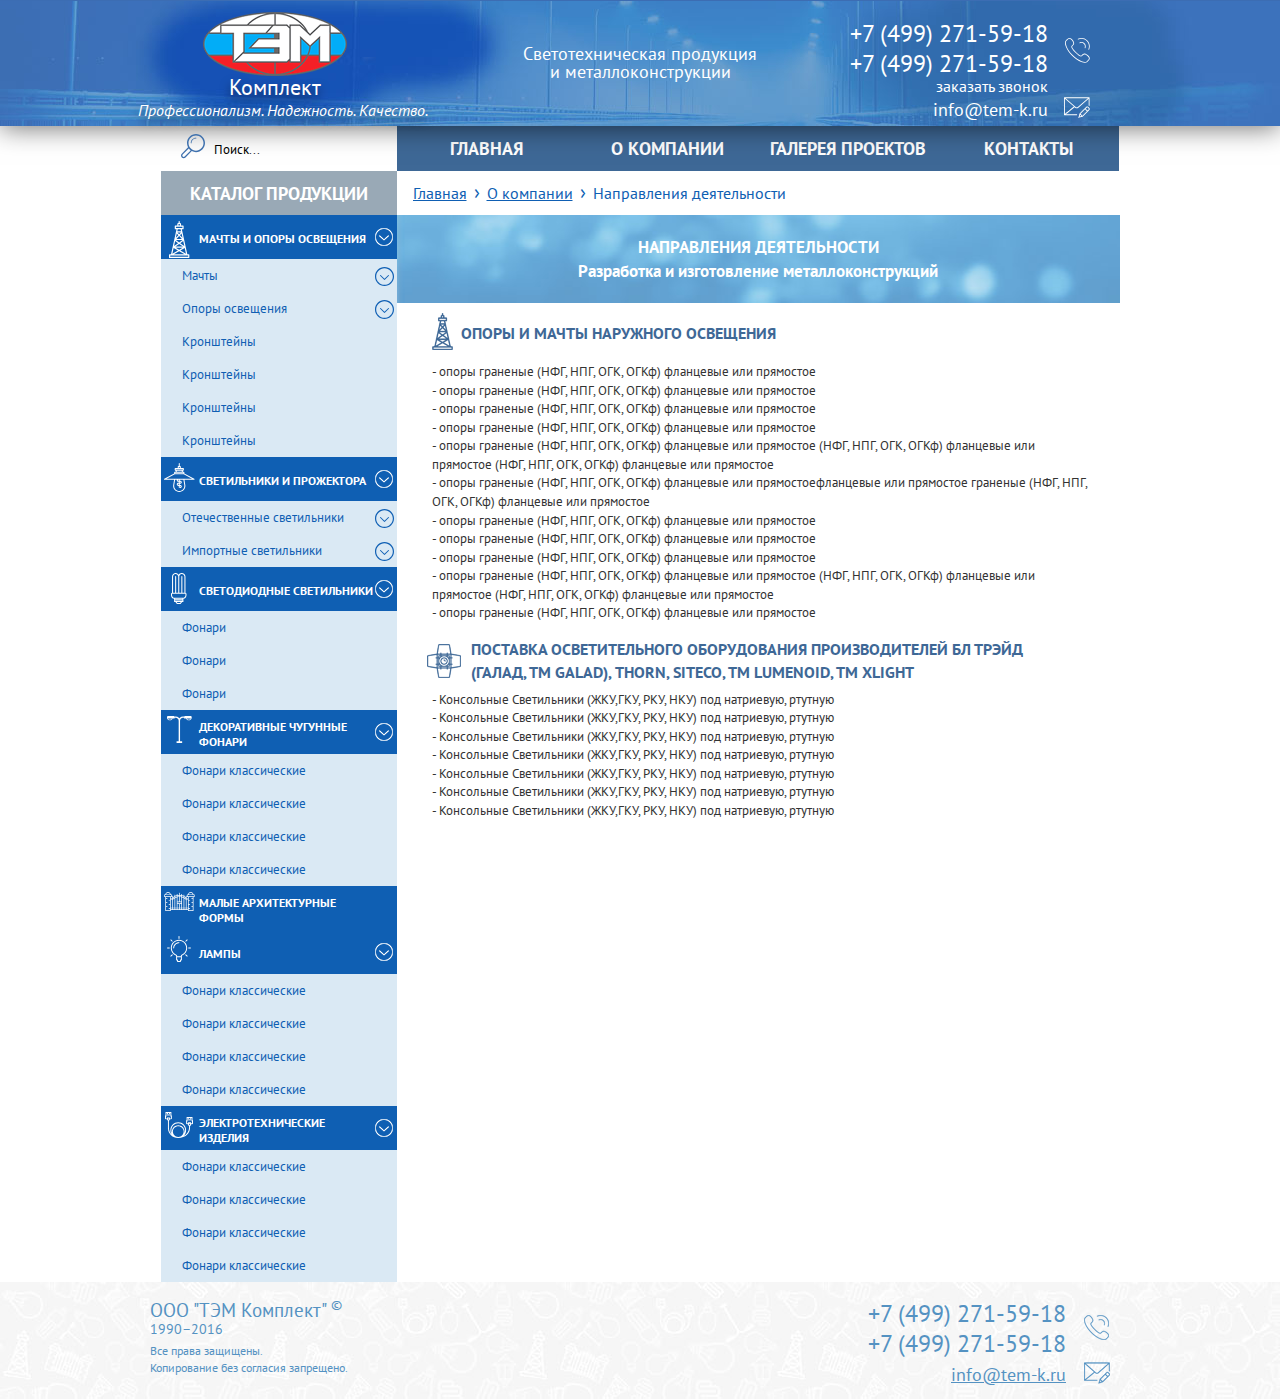
==== commit 84dd11be: "29.06" ====
--- a/act.html
+++ b/act.html
@@ -38,9 +38,9 @@
 								<br>
 								и металлоконструкции</p>
 								<div class="mobile_btns">
-									<a href="#" class="mobile_tel_icon"></a>
-									<a href="#" class="mobile_mail_icon"></a>
-									<a href="#" class="mobile_menu_btn"></a>
+									<a class="mobile_tel_icon"></a>
+									<a class="mobile_mail_icon"></a>
+									<a class="mobile_menu_btn"></a>
 									<div class="mobile_tel_popup">
 										<div class="close_but">
 											<div class="cross">
@@ -96,34 +96,34 @@
 							<div class="mobile_menu_btn_opn"></div>
 							<li class="uncover ttu">главная
 								<ul class="main_submenu">
-									<li><a href="#"><p>Направления деятельности</p></a></li>
-									<li><a href="#"><p>Новости</p></a></li>
-									<li><a href="#"><p>Лицензии и сертификаты</p></a></li>
-									<li><a href="#"><p>Вакансии</p></a></li>
+									<li><a><p>Направления деятельности</p></a></li>
+									<li><a><p>Новости</p></a></li>
+									<li><a><p>Лицензии и сертификаты</p></a></li>
+									<li><a><p>Вакансии</p></a></li>
 								</ul>
 							</li>
 							<li class="uncover ttu">о компании
 								<ul class="main_submenu">
-									<li><a href="#"><p>Направления деятельности</p></a></li>
-									<li><a href="#"><p>Новости</p></a></li>
-									<li><a href="#"><p>Лицензии и сертификаты</p></a></li>
-									<li><a href="#"><p>Вакансии</p></a></li>
+									<li><a><p>Направления деятельности</p></a></li>
+									<li><a><p>Новости</p></a></li>
+									<li><a><p>Лицензии и сертификаты</p></a></li>
+									<li><a><p>Вакансии</p></a></li>
 								</ul>
 							</li>
 							<li class="uncover ttu">галерея проектов
 								<ul class="main_submenu">
-									<li><a href="#"><p>Направления деятельности</p></a></li>
-									<li><a href="#"><p>Новости</p></a></li>
-									<li><a href="#"><p>Лицензии и сертификаты</p></a></li>
-									<li><a href="#"><p>Вакансии</p></a></li>
+									<li><a><p>Направления деятельности</p></a></li>
+									<li><a><p>Новости</p></a></li>
+									<li><a><p>Лицензии и сертификаты</p></a></li>
+									<li><a><p>Вакансии</p></a></li>
 								</ul>
 							</li>
 							<li class="uncover ttu">контакты
 								<ul class="main_submenu">
-									<li><a href="#"><p>Направления деятельности</p></a></li>
-									<li><a href="#"><p>Новости</p></a></li>
-									<li><a href="#"><p>Лицензии и сертификаты</p></a></li>
-									<li><a href="#"><p>Вакансии</p></a></li>
+									<li><a><p>Направления деятельности</p></a></li>
+									<li><a><p>Новости</p></a></li>
+									<li><a><p>Лицензии и сертификаты</p></a></li>
+									<li><a><p>Вакансии</p></a></li>
 								</ul>
 							</li>
 						</div>
@@ -131,415 +131,434 @@
 				</nav>
 				<!-- main_menu -->
 				<aside class="aside_left">
-
 					<ul class="left_menu">
 						<li class="catalog_link ttu">
-							<a href="#">Каталог продукции</a>
+							<div class="mobile_mn"></div>
+							<a>Каталог продукции</a>
 							<div class="circle_white mobile">
 							</div>
 						</li>
 						<div class="mob_wrap">
-							<li class="catalog_part ttu">
-								<a href="#">
-									<img src="img/derrick.png" alt="">
-									<span>Мачты и опоры освещения</span>
-									<div class="circle_white">
-									</div>
-								</a>
-								<ul class="ul_level_1">
-									<li class="catalog_part_level_1" onclick="event.stopPropagation()" >
-										<a href="#">
-											<span>Мачты</span>
-											<div class="circle_blue">
-											</div>
-										</a>
-										<ul class="ul_level_2">
-											<li class="catalog_part_level_2">
-												<a href="#">
-													<span>Опоры освещения высокомачтовые с <br> мобильной короной ТИП МФГ-М</span>
-												</a>
-											</li>
-											<li class="catalog_part_level_2">
-												<a href="#">
-													<span>Опоры освещения высокомачтовые с<br> мобильной короной ТИП МФГ-М</span>
-												</a>
-											</li>
-											<li class="catalog_part_level_2">
-												<a href="#">
-													<span>Опоры освещения высокомачтовые с<br> мобильной короной ТИП МФГ-М</span>
-												</a>
-											</li>
-											<li class="catalog_part_level_2">
-												<a href="#">
-													<span>Опоры линий электропередач</span>
-												</a>
-											</li>
-										</ul>
-									</li>
-									<li class="catalog_part_level_1" onclick="event.stopPropagation()">
-										<a href="#">
-											<span>Опоры освещения</span>
-											<div class="circle_blue">
-											</div>
-										</a>
-										<ul class="ul_level_2">
-											<li class="catalog_part_level_2">
-												<a href="#">
-													<span>Опоры контактной сети</span>
-												</a>
-											</li>
-											<li class="catalog_part_level_2">
-												<a href="#">
-													<span>Опоры</span>
-												</a>
-											</li>
-											<li class="catalog_part_level_2">
-												<a href="#">
-													<span>Опоры</span>
-												</a>
-											</li>
-											<li class="catalog_part_level_2">
-												<a href="#">
-													<span>Опоры</span>
-												</a>
-											</li>
-											<li class="catalog_part_level_2">
-												<a href="#">
-													<span>Опоры</span>
-												</a>
-											</li>
-											<li class="catalog_part_level_2">
-												<a href="#">
-													<span>Опоры</span>
-												</a>
-											</li>
-										</ul>
-									</li>
-									<li class="catalog_part_level_1" onclick="event.stopPropagation()">
-										<a href="#">
-											<span>Кронштейны</span>
-										</a>
-									</li>
-									<li class="catalog_part_level_1" onclick="event.stopPropagation()">
-										<a href="#">
-											<span>Кронштейны</span>
-										</a>
-									</li>
-									<li class="catalog_part_level_1" onclick="event.stopPropagation()">
-										<a href="#">
-											<span>Кронштейны</span>
-										</a>
-									</li>
-									<li class="catalog_part_level_1" onclick="event.stopPropagation()">
-										<a href="#">
-											<span>Кронштейны</span>
-										</a>
-									</li>
-								</li>
-							</ul>
-							<li class="catalog_part ttu">
-								<a href="#">
-									<img src="img/lamp2.png" alt="">
-									<span>Светильники и прожектора</span>
-									<div class="circle_white">
-									</div>
-								</a>
-								<ul class="ul_level_1">
-									<li class="catalog_part_level_1" onclick="event.stopPropagation()">
-										<a href="#">
-											<span>Отечественные светильники</span>
-											<div class="circle_blue">
-											</div>
-										</a>
-										<ul class="ul_level_2">
-											<li class="catalog_part_level_2">
-												<a href="#">
-													<span>Опоры контактной сети</span>
-												</a>
-											</li>
-											<li class="catalog_part_level_2">
-												<a href="#">
-													<span>Опоры</span>
-												</a>
-											</li>
-											<li class="catalog_part_level_2">
-												<a href="#">
-													<span>Опоры</span>
-												</a>
-											</li>
-											<li class="catalog_part_level_2">
-												<a href="#">
-													<span>Опоры</span>
-												</a>
-											</li>
-											<li class="catalog_part_level_2">
-												<a href="#">
-													<span>Опоры</span>
-												</a>
-											</li>
-											<li class="catalog_part_level_2">
-												<a href="#">
-													<span>Опоры</span>
-												</a>
-											</li>
-										</ul>
-									</li>
-									<li class="catalog_part_level_1" onclick="event.stopPropagation()">
-										<a href="#">
-											<span>Импортные светильники</span>
-											<div class="circle_blue">
-											</div>
-										</a>
-										<ul class="ul_level_2">
-											<li class="catalog_part_level_2">
-												<a href="#">
-													<span>Опоры</span>
-												</a>
-											</li>
-											<li class="catalog_part_level_2">
-												<a href="#">
-													<span>Опоры</span>
-												</a>
-											</li>
-											<li class="catalog_part_level_2">
-												<a href="#">
-													<span>Опоры</span>
-												</a>
-											</li>
-										</ul>
+							<li class="mobile_close_menu">
+								<div class="close_but">
+									<div class="cross">
+										&times;
+									</div>
+								</div>
+								<li class="catalog_part ttu">
+									<a >
+										<div class="menu_icon">
+											<img src="img/derrick.svg" alt="">
+										</div>
+										<span>Мачты и опоры освещения</span>
+										<div class="circle_white">
+										</div>
+									</a>
+									<ul class="ul_level_1">
+										<li class="catalog_part_level_1" onclick="event.stopPropagation()" >
+											<a >
+												<span>Мачты</span>
+												<div class="circle_blue">
+												</div>
+											</a>
+											<ul class="ul_level_2">
+												<li class="catalog_part_level_2">
+													<a >
+														<span>Опоры освещения высокомачтовые с <br> мобильной короной ТИП МФГ-М</span>
+													</a>
+												</li>
+												<li class="catalog_part_level_2">
+													<a >
+														<span>Опоры освещения высокомачтовые с<br> мобильной короной ТИП МФГ-М</span>
+													</a>
+												</li>
+												<li class="catalog_part_level_2">
+													<a >
+														<span>Опоры освещения высокомачтовые с<br> мобильной короной ТИП МФГ-М</span>
+													</a>
+												</li>
+												<li class="catalog_part_level_2">
+													<a >
+														<span>Опоры линий электропередач</span>
+													</a>
+												</li>
+											</ul>
+										</li>
+										<li class="catalog_part_level_1" onclick="event.stopPropagation()">
+											<a >
+												<span>Опоры освещения</span>
+												<div class="circle_blue">
+												</div>
+											</a>
+											<ul class="ul_level_2">
+												<li class="catalog_part_level_2">
+													<a >
+														<span>Опоры контактной сети</span>
+													</a>
+												</li>
+												<li class="catalog_part_level_2">
+													<a >
+														<span>Опоры</span>
+													</a>
+												</li>
+												<li class="catalog_part_level_2">
+													<a >
+														<span>Опоры</span>
+													</a>
+												</li>
+												<li class="catalog_part_level_2">
+													<a >
+														<span>Опоры</span>
+													</a>
+												</li>
+												<li class="catalog_part_level_2">
+													<a >
+														<span>Опоры</span>
+													</a>
+												</li>
+												<li class="catalog_part_level_2">
+													<a >
+														<span>Опоры</span>
+													</a>
+												</li>
+											</ul>
+										</li>
+										<li class="catalog_part_level_1" onclick="event.stopPropagation()">
+											<a >
+												<span>Кронштейны</span>
+											</a>
+										</li>
+										<li class="catalog_part_level_1" onclick="event.stopPropagation()">
+											<a >
+												<span>Кронштейны</span>
+											</a>
+										</li>
+										<li class="catalog_part_level_1" onclick="event.stopPropagation()">
+											<a >
+												<span>Кронштейны</span>
+											</a>
+										</li>
+										<li class="catalog_part_level_1" onclick="event.stopPropagation()">
+											<a >
+												<span>Кронштейны</span>
+											</a>
+										</li>
 									</li>
 								</ul>
-							</li>
-							<li class="catalog_part ttu">
-								<a href="#">
-									<img src="img/bulb.png" alt="">
-									<span>Светодиодные светильники</span>
-									<div class="circle_white">
-									</div>
-								</a>
-								<ul class="ul_level_1">
-									<li class="catalog_part_level_1" onclick="event.stopPropagation()">
-										<a href="#">
-											<span>Фонари</span>
-										</a>
-									</li>
-									<li class="catalog_part_level_1" onclick="event.stopPropagation()">
-										<a href="#">
-											<span>Фонари</span>
-										</a>
-									</li>
-									<li class="catalog_part_level_1" onclick="event.stopPropagation()">
-										<a href="#">
-											<span>Фонари</span>
-										</a>
-									</li>
-								</ul>
-							</li>
-							<li class="catalog_part ttu">
-								<a href="#">
-									<img src="img/lamp.png" alt="">
-									<span>Декоративные чугунные<br> фонари</span>
-									<div class="circle_white">
-									</div>
-								</a>
-								<ul class="ul_level_1">
-									<li class="catalog_part_level_1" onclick="event.stopPropagation()">
-										<a href="#">
-											<span>Фонари классические</span>
-										</a>
-									</li>
-									<li class="catalog_part_level_1" onclick="event.stopPropagation()">
-										<a href="#">
-											<span>Фонари классические</span>
-										</a>
-									</li>
-									<li class="catalog_part_level_1" onclick="event.stopPropagation()">
-										<a href="#">
-											<span>Фонари классические</span>
-										</a>
-									</li>
-									<li class="catalog_part_level_1" onclick="event.stopPropagation()">
-										<a href="#">
-											<span>Фонари классические</span>
-										</a>
-									</li>
-								</ul>
-							</li>
-							<li class="catalog_part ttu">
-								<a href="#">
-									<img src="img/gates.png" alt="">
-									<span>Малые архитектурные<br> формы</span>
-
-								</a>
-							</li>
-							<li class="catalog_part ttu">
-								<a href="#">
-									<img src="img/idea.png" alt="">
-									<span>Лампы</span>
-									<div class="circle_white">
-									</div>
-								</a>
-								<ul class="ul_level_1">
-									<li class="catalog_part_level_1" onclick="event.stopPropagation()">
-										<a href="#">
-											<span>Фонари классические</span>
-										</a>
-									</li>
-									<li class="catalog_part_level_1" onclick="event.stopPropagation()">
-										<a href="#">
-											<span>Фонари классические</span>
-										</a>
-									</li>
-									<li class="catalog_part_level_1" onclick="event.stopPropagation()">
-										<a href="#">
-											<span>Фонари классические</span>
-										</a>
-									</li>
-									<li class="catalog_part_level_1" onclick="event.stopPropagation()">
-										<a href="#">
-											<span>Фонари классические</span>
-										</a>
-									</li>
-								</ul>
-							</li>
-							<li class="catalog_part ttu">
-								<a href="#">
-									<img src="img/ether.png" alt="">
-									<span>Электротехнические<br> изделия</span>
-									<div class="circle_white">
-									</div>
-								</a>
-								<ul class="ul_level_1">
-									<li class="catalog_part_level_1" onclick="event.stopPropagation()">
-										<a href="#">
-											<span>Фонари классические</span>
-										</a>
-									</li>
-									<li class="catalog_part_level_1" onclick="event.stopPropagation()">
-										<a href="#">
-											<span>Фонари классические</span>
-										</a>
-									</li>
-									<li class="catalog_part_level_1" onclick="event.stopPropagation()">
-										<a href="#">
-											<span>Фонари классические</span>
-										</a>
-									</li>
-									<li class="catalog_part_level_1" onclick="event.stopPropagation()">
-										<a href="#">
-											<span>Фонари классические</span>
-										</a>
-									</li>
-								</ul>
-							</li>
-						</div>
-					</ul>
-				</aside>
-				<!-- aside_left -->
-
-				<article class="main_content ">
-
-					<div class="breadcrumbs">
-						<ul>
-							<li><a class="prevCrumb" href="index.html">Главная</a></li>
-							<li><span>&rsaquo;</span></li>
-							<li><a class="prevCrumb" href="index.html">О компании</a></li>
-							<li><span>&rsaquo;</span></li>
-							<li class="currentCrumb">Направления деятельности</li>
+								<li class="catalog_part ttu">
+									<a >
+										<div class="menu_icon">
+											<img src="img/lamp2.svg" alt="">
+										</div>
+										<span>Светильники и прожектора</span>
+										<div class="circle_white">
+										</div>
+									</a>
+									<ul class="ul_level_1">
+										<li class="catalog_part_level_1" onclick="event.stopPropagation()">
+											<a >
+												<span>Отечественные светильники</span>
+												<div class="circle_blue">
+												</div>
+											</a>
+											<ul class="ul_level_2">
+												<li class="catalog_part_level_2">
+													<a >
+														<span>Опоры контактной сети</span>
+													</a>
+												</li>
+												<li class="catalog_part_level_2">
+													<a >
+														<span>Опоры</span>
+													</a>
+												</li>
+												<li class="catalog_part_level_2">
+													<a >
+														<span>Опоры</span>
+													</a>
+												</li>
+												<li class="catalog_part_level_2">
+													<a >
+														<span>Опоры</span>
+													</a>
+												</li>
+												<li class="catalog_part_level_2">
+													<a >
+														<span>Опоры</span>
+													</a>
+												</li>
+												<li class="catalog_part_level_2">
+													<a >
+														<span>Опоры</span>
+													</a>
+												</li>
+											</ul>
+										</li>
+										<li class="catalog_part_level_1" onclick="event.stopPropagation()">
+											<a >
+												<span>Импортные светильники</span>
+												<div class="circle_blue">
+												</div>
+											</a>
+											<ul class="ul_level_2">
+												<li class="catalog_part_level_2">
+													<a >
+														<span>Опоры</span>
+													</a>
+												</li>
+												<li class="catalog_part_level_2">
+													<a >
+														<span>Опоры</span>
+													</a>
+												</li>
+												<li class="catalog_part_level_2">
+													<a >
+														<span>Опоры</span>
+													</a>
+												</li>
+											</ul>
+										</li>
+									</ul>
+								</li>
+								<li class="catalog_part ttu">
+									<a >
+										<div class="menu_icon">
+											<img src="img/bulb.svg" alt="">
+										</div>
+										<span>Светодиодные светильники</span>
+										<div class="circle_white">
+										</div>
+									</a>
+									<ul class="ul_level_1">
+										<li class="catalog_part_level_1" onclick="event.stopPropagation()">
+											<a >
+												<span>Фонари</span>
+											</a>
+										</li>
+										<li class="catalog_part_level_1" onclick="event.stopPropagation()">
+											<a >
+												<span>Фонари</span>
+											</a>
+										</li>
+										<li class="catalog_part_level_1" onclick="event.stopPropagation()">
+											<a >
+												<span>Фонари</span>
+											</a>
+										</li>
+									</ul>
+								</li>
+								<li class="catalog_part ttu">
+									<a >
+										<div class="menu_icon">
+											<img src="img/lamp.svg" alt="">
+										</div>
+										<span>Декоративные чугунные<br> фонари</span>
+										<div class="circle_white">
+										</div>
+									</a>
+									<ul class="ul_level_1">
+										<li class="catalog_part_level_1" onclick="event.stopPropagation()">
+											<a >
+												<span>Фонари классические</span>
+											</a>
+										</li>
+										<li class="catalog_part_level_1" onclick="event.stopPropagation()">
+											<a >
+												<span>Фонари классические</span>
+											</a>
+										</li>
+										<li class="catalog_part_level_1" onclick="event.stopPropagation()">
+											<a >
+												<span>Фонари классические</span>
+											</a>
+										</li>
+										<li class="catalog_part_level_1" onclick="event.stopPropagation()">
+											<a >
+												<span>Фонари классические</span>
+											</a>
+										</li>
+									</ul>
+								</li>
+								<li class="catalog_part ttu">
+									<a >
+										<div class="menu_icon">
+											<img src="img/gates.svg" alt="">
+										</div>
+										<span>Малые архитектурные<br> формы</span>
+									</a>
+								</li>
+								<li class="catalog_part ttu">
+									<a >
+										<div class="menu_icon">
+											<img src="img/idea.svg" alt="">
+										</div>
+										<span>Лампы</span>
+										<div class="circle_white">
+										</div>
+									</a>
+									<ul class="ul_level_1">
+										<li class="catalog_part_level_1" onclick="event.stopPropagation()">
+											<a >
+												<span>Фонари классические</span>
+											</a>
+										</li>
+										<li class="catalog_part_level_1" onclick="event.stopPropagation()">
+											<a >
+												<span>Фонари классические</span>
+											</a>
+										</li>
+										<li class="catalog_part_level_1" onclick="event.stopPropagation()">
+											<a >
+												<span>Фонари классические</span>
+											</a>
+										</li>
+										<li class="catalog_part_level_1" onclick="event.stopPropagation()">
+											<a >
+												<span>Фонари классические</span>
+											</a>
+										</li>
+									</ul>
+								</li>
+								<li class="catalog_part ttu">
+									<a >
+										<div class="menu_icon">
+											<img src="img/ether.svg" alt="">
+										</div>
+										<span>Электротехнические<br> изделия</span>
+										<div class="circle_white">
+										</div>
+									</a>
+									<ul class="ul_level_1">
+										<li class="catalog_part_level_1" onclick="event.stopPropagation()">
+											<a >
+												<span>Фонари классические</span>
+											</a>
+										</li>
+										<li class="catalog_part_level_1" onclick="event.stopPropagation()">
+											<a >
+												<span>Фонари классические</span>
+											</a>
+										</li>
+										<li class="catalog_part_level_1" onclick="event.stopPropagation()">
+											<a >
+												<span>Фонари классические</span>
+											</a>
+										</li>
+										<li class="catalog_part_level_1" onclick="event.stopPropagation()">
+											<a >
+												<span>Фонари классические</span>
+											</a>
+										</li>
+									</ul>
+								</li>
+							</div>
 						</ul>
+					</aside>
+					<!-- aside_left -->
+
+					<article class="main_content ">
+
+						<div class="breadcrumbs">
+							<ul>
+								<li><a class="prevCrumb" href="index.html">Главная</a></li>
+								<li><span>&rsaquo;</span></li>
+								<li><a class="prevCrumb" href="index.html">О компании</a></li>
+								<li><span>&rsaquo;</span></li>
+								<li class="currentCrumb">Направления деятельности</li>
+							</ul>
+						</div>
+						<!-- breadcrumbs -->
+
+						<div class="act_head">
+							<h2>Направления деятельности</h2>
+							<h3>Разработка и изготовление металлоконструкций</h3>
+						</div>
+
+						<div class="act_block">
+							<div class="support_block">
+								<h4>
+									<img src="img/derrick_blue.png" alt="">
+									ОПОРЫ и МАЧТЫ НАРУЖНОГО ОСВЕЩЕНИЯ</h4>
+									<p>
+										- опоры  граненые (НФГ, НПГ, ОГК, ОГКф) фланцевые или прямостое
+										<br>
+										- опоры  граненые (НФГ, НПГ, ОГК, ОГКф) фланцевые или прямостое
+										<br>
+										- опоры  граненые (НФГ, НПГ, ОГК, ОГКф) фланцевые или прямостое
+										<br>
+										- опоры  граненые (НФГ, НПГ, ОГК, ОГКф) фланцевые или прямостое
+										<br>
+										- опоры  граненые (НФГ, НПГ, ОГК, ОГКф) фланцевые или прямостое (НФГ, НПГ, ОГК, ОГКф) фланцевые или прямостое (НФГ, НПГ, ОГК, ОГКф) фланцевые или прямостое
+										<br>
+										- опоры  граненые (НФГ, НПГ, ОГК, ОГКф) фланцевые или прямостоефланцевые или прямостое граненые (НФГ, НПГ, ОГК, ОГКф) фланцевые или прямостое
+										<br>
+										- опоры  граненые (НФГ, НПГ, ОГК, ОГКф) фланцевые или прямостое
+										<br>
+										- опоры  граненые (НФГ, НПГ, ОГК, ОГКф) фланцевые или прямостое
+										<br>
+										- опоры  граненые (НФГ, НПГ, ОГК, ОГКф) фланцевые или прямостое
+										<br>
+										- опоры  граненые (НФГ, НПГ, ОГК, ОГКф) фланцевые или прямостое (НФГ, НПГ, ОГК, ОГКф) фланцевые или прямостое (НФГ, НПГ, ОГК, ОГКф) фланцевые или прямостое
+										<br>
+										- опоры  граненые (НФГ, НПГ, ОГК, ОГКф) фланцевые или прямостое
+									</p>
+								</div>
+								<div class="lend_block">
+									<h4>
+										<img src="img/led.png" alt="">ПОСТАВКА ОСВЕТИТЕЛЬНОГО ОБОРУДОВАНИЯ производителей БЛ ТРЭЙД (ГАЛАД, ТМ GALAD), THORN, SITECO, TM Lumenoid, TM XLight</h4>
+										<p>
+											- Консольные Светильники (ЖКУ,ГКУ, РКУ, НКУ)  под натриевую, ртутную
+											<br>
+											- Консольные Светильники (ЖКУ,ГКУ, РКУ, НКУ)  под натриевую, ртутную
+											<br>
+											- Консольные Светильники (ЖКУ,ГКУ, РКУ, НКУ)  под натриевую, ртутную
+											<br>
+											- Консольные Светильники (ЖКУ,ГКУ, РКУ, НКУ)  под натриевую, ртутную
+											<br>
+											- Консольные Светильники (ЖКУ,ГКУ, РКУ, НКУ)  под натриевую, ртутную
+											<br>
+											- Консольные Светильники (ЖКУ,ГКУ, РКУ, НКУ)  под натриевую, ртутную
+											<br>
+											- Консольные Светильники (ЖКУ,ГКУ, РКУ, НКУ)  под натриевую, ртутную
+											<br>
+										</p>
+									</div>
+								</div>
+
+							</article>
+						</div>
+						<!-- main_content -->
+
+						<footer class="footer">
+							<div class="main_foot">
+								<div class="row">
+									<div class="col-xs-6">
+										<div class="botm_copyright">
+											<span>ООО "ТЭМ Комплект"<sup> ©</sup></span>
+											<span>1990–2016</span>
+											<span>Все права защищены.</span>
+											<span>Копирование без согласия запрещено.</span>
+										</div>
+									</div>
+									<div class="col-xs-6">
+										<div class="botm_contacs">
+											<div class="botm_contacs_links">
+												<a href="tel:+74992715918" class="tel_num">+7 (499) 271-59-18</a>
+												<a href="tel:+74992715918" class="tel_num second_num">+7 (499) 271-59-18</a>
+												<a href="mailto:info@tem-k.ru" class="botm_contacs_mail tdu">info@tem-k.ru</a>
+											</div>
+											<div class="botm_contacs_icons">
+												<div class="phone_icon">
+												</div>
+												<div class="mesg_icon">
+												</div>
+											</div>
+										</div>
+									</div>
+								</div>
+							</div>
+						</footer>
 					</div>
-					<!-- breadcrumbs -->
-
-					<div class="act_head">
-						<h2>Направления деятельности</h2>
-						<h3>Разработка и изготовление металлоконструкций</h3>
-					</div>
-
-					<div class="act_block">
-					<div class="support_block">
-						<h4>
-						<img src="img/derrick_blue.png" alt="">
-						ОПОРЫ и МАЧТЫ НАРУЖНОГО ОСВЕЩЕНИЯ</h4>
-						<p>
-						- опоры  граненые (НФГ, НПГ, ОГК, ОГКф) фланцевые или прямостое
-						<br>
-						- опоры  граненые (НФГ, НПГ, ОГК, ОГКф) фланцевые или прямостое
-						<br>
-						- опоры  граненые (НФГ, НПГ, ОГК, ОГКф) фланцевые или прямостое
-						<br>
-						- опоры  граненые (НФГ, НПГ, ОГК, ОГКф) фланцевые или прямостое
-						<br>
-						- опоры  граненые (НФГ, НПГ, ОГК, ОГКф) фланцевые или прямостое (НФГ, НПГ, ОГК, ОГКф) фланцевые или прямостое (НФГ, НПГ, ОГК, ОГКф) фланцевые или прямостое
-						<br>
-						- опоры  граненые (НФГ, НПГ, ОГК, ОГКф) фланцевые или прямостоефланцевые или прямостое граненые (НФГ, НПГ, ОГК, ОГКф) фланцевые или прямостое
-						<br>
-						- опоры  граненые (НФГ, НПГ, ОГК, ОГКф) фланцевые или прямостое
-						<br>
-						- опоры  граненые (НФГ, НПГ, ОГК, ОГКф) фланцевые или прямостое
-						<br>
-						- опоры  граненые (НФГ, НПГ, ОГК, ОГКф) фланцевые или прямостое
-						<br>
-						- опоры  граненые (НФГ, НПГ, ОГК, ОГКф) фланцевые или прямостое (НФГ, НПГ, ОГК, ОГКф) фланцевые или прямостое (НФГ, НПГ, ОГК, ОГКф) фланцевые или прямостое
-						<br>
-						- опоры  граненые (НФГ, НПГ, ОГК, ОГКф) фланцевые или прямостое
-						</p>
-					</div>
-				<div class="lend_block">
-					<h4>
-					<img src="img/led.png" alt="">ПОСТАВКА ОСВЕТИТЕЛЬНОГО ОБОРУДОВАНИЯ производителей БЛ ТРЭЙД (ГАЛАД, ТМ GALAD), THORN, SITECO, TM Lumenoid, TM XLight</h4>
-					<p>
-						- Консольные Светильники (ЖКУ,ГКУ, РКУ, НКУ)  под натриевую, ртутную
-							<br>
-							- Консольные Светильники (ЖКУ,ГКУ, РКУ, НКУ)  под натриевую, ртутную
-							<br>
-							- Консольные Светильники (ЖКУ,ГКУ, РКУ, НКУ)  под натриевую, ртутную
-							<br>
-							- Консольные Светильники (ЖКУ,ГКУ, РКУ, НКУ)  под натриевую, ртутную
-							<br>
-							- Консольные Светильники (ЖКУ,ГКУ, РКУ, НКУ)  под натриевую, ртутную
-							<br>
-							- Консольные Светильники (ЖКУ,ГКУ, РКУ, НКУ)  под натриевую, ртутную
-							<br>
-							- Консольные Светильники (ЖКУ,ГКУ, РКУ, НКУ)  под натриевую, ртутную
-							<br>
-					</p>
-				</div>
-					</div>
-
-				</article>
-			</div>
-			<!-- main_content -->
-
-			<footer class="footer">
-				<div class="main_foot">
-					<div class="row">
-						<div class="col-xs-6">
-							<div class="botm_copyright">
-								<span>ООО "ТЭМ Комплект"<sup> ©</sup></span>
-								<span>1990–2016</span>
-								<span>Все права защищены.</span>
-								<span>Копирование без согласия запрещено.</span>
-							</div>
-						</div>
-						<div class="col-xs-6">
-							<div class="botm_contacs">
-								<div class="botm_contacs_links">
-									<a href="tel:+74992715918" class="tel_num">+7 (499) 271-59-18</a>
-									<a href="tel:+74992715918" class="tel_num second_num">+7 (499) 271-59-18</a>
-									<a href="mailto:info@tem-k.ru" class="botm_contacs_mail tdu">info@tem-k.ru</a>
-								</div>
-								<div class="botm_contacs_icons">
-									<div class="phone_icon">
-									</div>
-									<div class="mesg_icon">
-									</div>
-								</div>
-							</div>
-						</div>
-					</div>
-				</div>
-			</footer>
-		</div>
 	<!--[if lt IE 9]>
 	<script src="libs/html5shiv/es5-shim.min.js"></script>
 	<script src="libs/html5shiv/html5shiv.min.js"></script>
--- a/css/main.css
+++ b/css/main.css
@@ -214,7 +214,7 @@
 .head_contacs .phone_icon {
   width: 30px;
   height: 30px;
-  background: url(../img/sprite1.png) -31px 0px no-repeat;
+  background: url(../img/phone.svg) 50% no-repeat;
   margin-top: 18px;
   margin-left: 10px;
 }
@@ -222,7 +222,7 @@
 .head_contacs .mesg_icon {
   width: 30px;
   height: 30px;
-  background: url(../img/sprite1.png) 0px 0px no-repeat;
+  background: url(../img/mail.svg) 50% no-repeat;
   margin-top: 27px;
   margin-left: 10px;
 }
@@ -238,12 +238,12 @@
 .mobile_tel_icon {
   width: 30px;
   height: 30px;
-  background: url(../img/sprite1.png) -31px 3px no-repeat;
+  background: url(../img/phone.svg) 50% no-repeat;
 }
 .mobile_mail_icon {
   width: 30px;
   height: 30px;
-  background: url(../img/sprite1.png) 0px 3px no-repeat;
+  background: url(../img/mail.svg) 50% no-repeat;
 }
 .mobile_menu_btn {
   position: relative;
@@ -405,8 +405,8 @@
   display: block;
   border: 0;
   cursor: pointer;
-  background: url(../img/sprite1.png) -60px 0px no-repeat;
-  left: 15px;
+  background: url(../img/search_1_.svg)no-repeat;
+  left: 20px;
   top: 50%;
   margin-top: -15px; 
 }
@@ -536,17 +536,31 @@
   height: 100%;
   vertical-align: middle;
 }
-.left_menu .catalog_part a span {
+.left_menu .catalog_part > a span {
   display: inline-block;
   vertical-align: middle;
   line-height: 1.25;
   text-align: left;
 }
+.left_menu .menu_icon + span:hover {
+  text-decoration: underline;
+  cursor: pointer;
+}
+.left_menu a {
+  cursor: pointer;
+}
+.menu_icon {
+  display: inline-block;
+  width: 31px;
+  height: 37px;
+  position: absolute;
+  top: 50%;
+  margin-top: -18px;
+  left: 3px;
+  text-align: center;
+}
 .left_menu .catalog_part a img {
- position: absolute;
- top: 50%;
- margin-top: -18px;
- left: 3px;
+  padding-top: 2px;
 }
 .left_menu .catalog_part_level_1 a {
   position: relative;
@@ -589,11 +603,11 @@
  position: absolute;
   top: 50%;
   margin-top: -9px;
-  right: 4px;
+  right: 0px;
   cursor: pointer;
-  width: 18px;
-  height: 18px;
-  background: url(../img/sprite1.png) no-repeat -93px -1px;
+  width: 22px;
+  height: 22px;
+  background: url(../img/down.svg) no-repeat;
   
 }
 
@@ -1343,7 +1357,6 @@
   padding: 27px 32px;
 }
 .contacts_block_info {
-  color: #0f5fb3;
   line-height: 1.25;
 }
 .contacts_block_info h3 {
@@ -1351,13 +1364,13 @@
 }
 .contacts_block_info a {
   display: block;
+  color: #333;
 }
 .member {
   margin-top: 18px;
 }
 .member span {
   display: block;
-  color: #0f5fb3;
   line-height: 1.25;
 }
 
@@ -1513,16 +1526,14 @@
 
 .vacancies_block .vacancy_descr {
   margin-top: 10px;
-  color: #3e6896;
 }
 
 .vacancies_block  .vacancy_conts {
   margin-top: 10px;
-  color: #3e6896;
 }
 
 .vacancies_block  .vacancy_conts a {
-  color: #3e6896; 
+  color: #333; 
 }
 .vacancy_conts {
   padding-left: 15px;
@@ -1612,35 +1623,35 @@
   height: 44px;
   border-radius: 50%;
   border: 2px solid #fff;
-  background-size: 66%;
+  
 }
 
 .cg_icon.cg_1 {
-  background: url(../img/derrick.png) 50% 25% no-repeat;
+  background: url(../img/derrick.svg) 50% 50% no-repeat;
 }
 
 .cg_icon.cg_2 {
-  background: url(../img/lamp2.png) 50% 25% no-repeat;
+  background: url(../img/lamp2.svg) 50% 50% no-repeat;
 }
 
 .cg_icon.cg_3 {
-  background: url(../img/bulb.png) 50% 25% no-repeat;
+  background: url(../img/bulb.svg) 50% 50% no-repeat;
 }
 
 .cg_icon.cg_4 {
-  background: url(../img/lamp.png) 50% 25% no-repeat;
+  background: url(../img/lamp.svg) 50% 52% no-repeat;
 }
 
 .cg_icon.cg_5 {
-  background: url(../img/gates.png) 50% 25% no-repeat;
+  background: url(../img/gates.svg) 50% 50% no-repeat;
 }
 
 .cg_icon.cg_6 {
-  background: url(../img/idea.png) 50% 25% no-repeat;
+  background: url(../img/idea.svg) 50% 50% no-repeat;
 }
 
 .cg_icon.cg_7 {
-  background: url(../img/ether.png) 50% 25% no-repeat;
+  background: url(../img/ether.svg) 50% 50% no-repeat;
 }
 
 .catalog_main_head {
@@ -1688,7 +1699,6 @@
 .catalog_ann_block {
   padding-left: 40px;
   padding-top: 15px;
-  color: #3e6896;
   margin-bottom: 40px;
 }
 .announce {
@@ -1778,7 +1788,6 @@
 }
 .news_page_text {
   padding-top: 20px;
-  color: #0f5fb3;
 }
 .news_page_text h5 {
   font-family: "PTSansBold";
@@ -1809,9 +1818,7 @@
   width: 100%;
   height: auto;
 }
-.news_art {
-  color: #0f5fb3;
-}
+
 
 .news_art h3 {
   font-family: "PTSansBold";
@@ -1880,7 +1887,6 @@
   padding-bottom: 6px;
 }
 .support_block {
-  color: #3e6896;
   font-size: 13px;
   margin-bottom: 15px;
 }
@@ -1903,7 +1909,6 @@
   padding-top: 6px;
 }
 .lend_block {
-  color: #3e6896;
   font-size: 13px;
   margin-bottom: 50px;
 }
--- a/css/responsive.css
+++ b/css/responsive.css
@@ -117,14 +117,18 @@
   .catalog_main_block.sect .catalog_main_prod_img:hover > .hovr_block.sect {
   height: 35px;
  }
-  .cg_icon {
+ .hovr_block .cg_icon {
   	top: 5px;
-  	left: 1px;
+  	left: 7px;
   	width: 26px;
   	height: 26px;
   	border: 1px solid #fff;
-  	background-size: contain !important;
-  }
+  	background-size: 60%;
+  }
+ .hovr_block  .cg_icon.cg_1,
+  .hovr_block  .cg_icon.cg_3 {
+ 	 	background-size: 42%;
+ }
   .catalog_list {
   	padding-left: 30px;
   }
@@ -182,11 +186,14 @@
 }
 
 	.left_menu .catalog_part a img {
-	  margin-top: -15px;
-	  width: 21px;
-	  height: 27px;
-	  left: 2px;
-	}
+	  width: 20px;
+	  height: 24px;
+	 }
+	 .menu_icon {
+	 	top: 60%;
+	 	left: 0;
+	 	width: 24px;
+	 }
 	.left_menu .catalog_part a {
 		padding-left: 23px;
 		font-size: 11.7px;
@@ -198,7 +205,7 @@
 	.main_content {
 		width: 430px;
 	}
-	.circle_white, .circle_blue {
+	.circle_white {
 		right: 3px;
 	}
 	.left_menu .catalog_part_level_1 a {
@@ -1049,6 +1056,9 @@
 	}
 }
 @media only screen and (max-width : 450px) {
+	 .hovr_block .cg_icon {
+	 	left: 1px;
+	 }
 	.feedback {
     background: url(../img/fb_bg.jpg) 100% no-repeat #fff;
   }
@@ -1166,7 +1176,7 @@
 	.catalog_main_block.sect .catalog_main_prod_img:hover > .hovr_block.sect {
   height: 60px;
   }
-	.cg_icon {
+	.hovr_block .cg_icon {
 	  top: 9px;
 	  left: 20px;
 	  width: 44px;
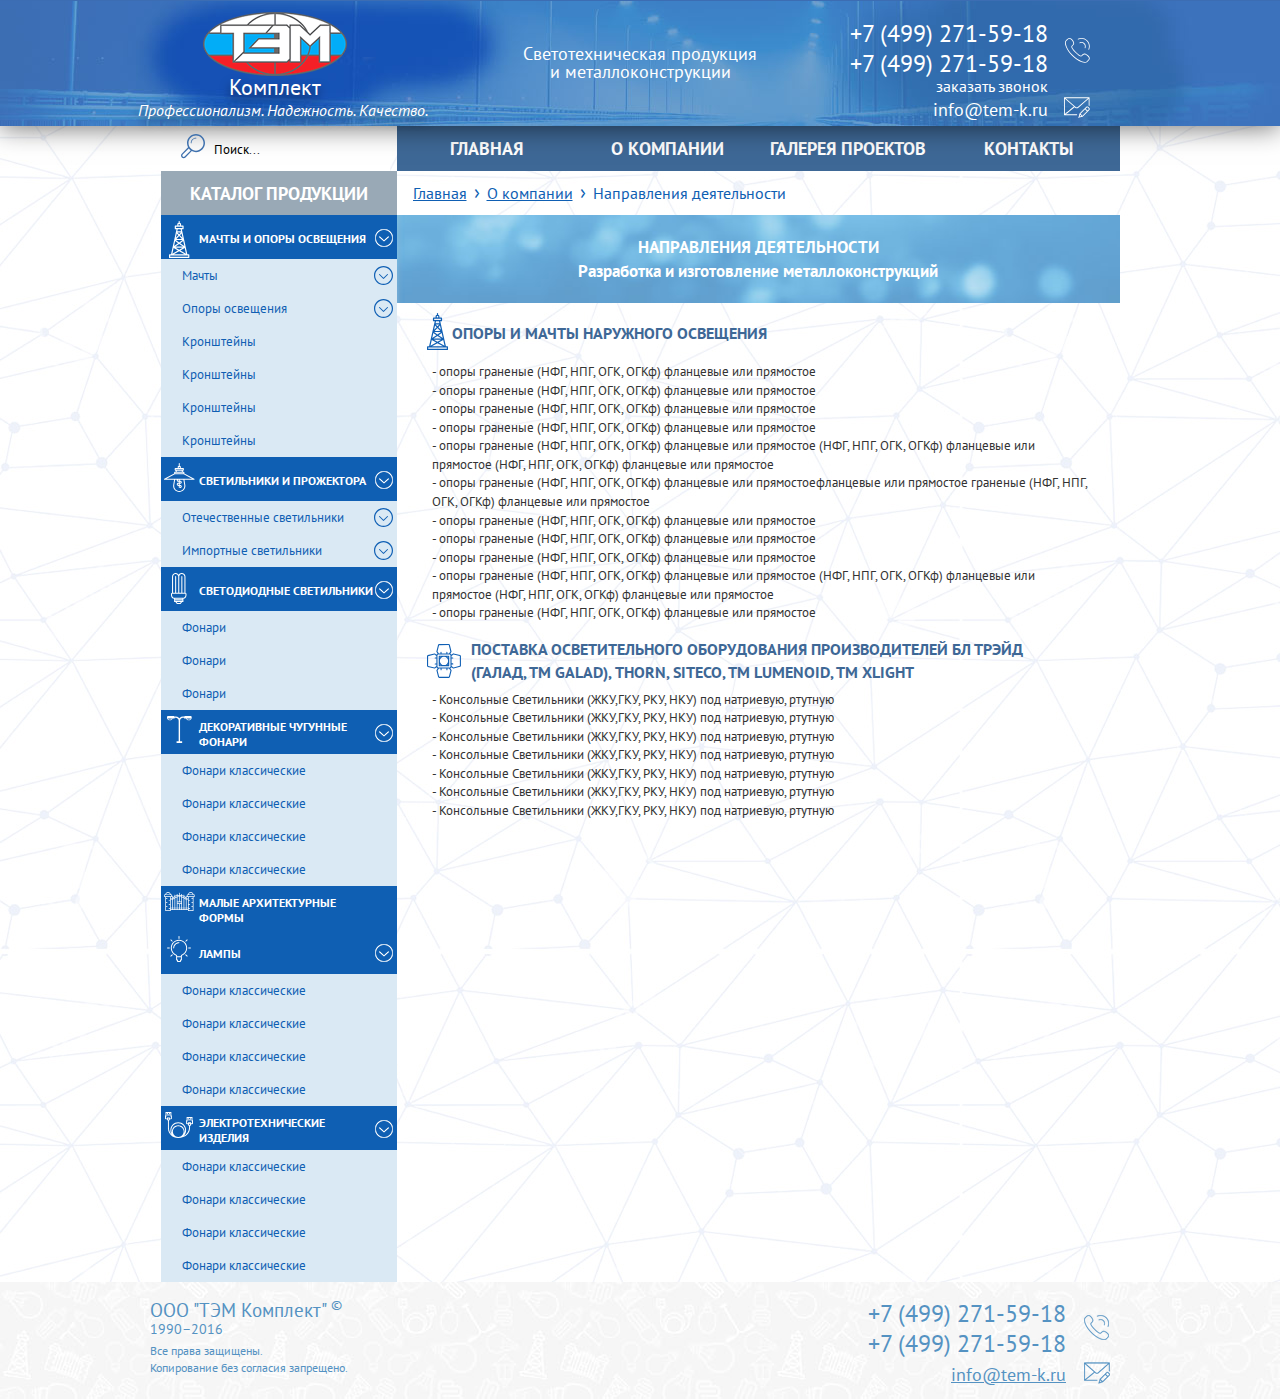
==== commit 243b82da: "02.07" ====
--- a/act.html
+++ b/act.html
@@ -15,6 +15,7 @@
 	<link rel="stylesheet" href="css/main.css" />
 	<link rel="stylesheet" href="css/responsive.css" />
 	<link rel="stylesheet" href="libs/bootstrap/bootstrap-grid-3.3.1.min.css" />
+	<link rel="stylesheet" href="libs/fancybox/jquery.fancybox.css" />
 </head>
 <body>
 	<div class="wrapper">
@@ -22,7 +23,7 @@
 			<div class="main_head">
 				<div class="row">
 					<div class="col-xs-4">
-						<div class="main_logo">
+						<a href="index.html" class="main_logo">
 							<img src="img/m_logo.png" alt="">
 							<div class="main_logo_compl">
 								<span >Комплект</span>
@@ -30,7 +31,7 @@
 							<div class="main_logo_slogan">
 								<span>Профессионализм. Надежность. Качество.</span>
 							</div>
-						</div>
+						</a>
 					</div>
 					<div class="col-xs-4 mob_big">
 						<div class="main_title">
@@ -68,7 +69,7 @@
 								<div class="head_contacs_links">
 									<a href="tel:+74992715918" class="tel_num">+7 (499) 271-59-18</a>
 									<a href="tel:+74992715918" class="tel_num second_num">+7 (499) 271-59-18</a>
-									<a href="" class="order_call tdu">заказать звонок</a>
+									<a href="#callback" class="order_call tdu fancybox">заказать звонок</a>
 									<a href="mailto:info@tem-k.ru" class="head_contacs_mail tdu">info@tem-k.ru</a>
 								</div>
 								<div class="head_contacs_icons">
@@ -93,7 +94,9 @@
 							</form>
 						</li>
 						<div class="mobile_nav">
-							<div class="mobile_menu_btn_opn"></div>
+							<div class="mobile_menu_btn_opn">
+								<img src="img/cross.svg" alt="">
+							</div>
 							<li class="uncover ttu">главная
 								<ul class="main_submenu">
 									<li><a><p>Направления деятельности</p></a></li>
@@ -139,426 +142,433 @@
 							</div>
 						</li>
 						<div class="mob_wrap">
-							<li class="mobile_close_menu">
-								<div class="close_but">
-									<div class="cross">
-										&times;
-									</div>
-								</div>
-								<li class="catalog_part ttu">
-									<a >
-										<div class="menu_icon">
-											<img src="img/derrick.svg" alt="">
-										</div>
-										<span>Мачты и опоры освещения</span>
-										<div class="circle_white">
-										</div>
-									</a>
-									<ul class="ul_level_1">
-										<li class="catalog_part_level_1" onclick="event.stopPropagation()" >
-											<a >
-												<span>Мачты</span>
-												<div class="circle_blue">
-												</div>
-											</a>
-											<ul class="ul_level_2">
-												<li class="catalog_part_level_2">
-													<a >
-														<span>Опоры освещения высокомачтовые с <br> мобильной короной ТИП МФГ-М</span>
-													</a>
-												</li>
-												<li class="catalog_part_level_2">
-													<a >
-														<span>Опоры освещения высокомачтовые с<br> мобильной короной ТИП МФГ-М</span>
-													</a>
-												</li>
-												<li class="catalog_part_level_2">
-													<a >
-														<span>Опоры освещения высокомачтовые с<br> мобильной короной ТИП МФГ-М</span>
-													</a>
-												</li>
-												<li class="catalog_part_level_2">
-													<a >
-														<span>Опоры линий электропередач</span>
-													</a>
-												</li>
-											</ul>
-										</li>
-										<li class="catalog_part_level_1" onclick="event.stopPropagation()">
-											<a >
-												<span>Опоры освещения</span>
-												<div class="circle_blue">
-												</div>
-											</a>
-											<ul class="ul_level_2">
-												<li class="catalog_part_level_2">
-													<a >
-														<span>Опоры контактной сети</span>
-													</a>
-												</li>
-												<li class="catalog_part_level_2">
-													<a >
-														<span>Опоры</span>
-													</a>
-												</li>
-												<li class="catalog_part_level_2">
-													<a >
-														<span>Опоры</span>
-													</a>
-												</li>
-												<li class="catalog_part_level_2">
-													<a >
-														<span>Опоры</span>
-													</a>
-												</li>
-												<li class="catalog_part_level_2">
-													<a >
-														<span>Опоры</span>
-													</a>
-												</li>
-												<li class="catalog_part_level_2">
-													<a >
-														<span>Опоры</span>
-													</a>
-												</li>
-											</ul>
-										</li>
-										<li class="catalog_part_level_1" onclick="event.stopPropagation()">
-											<a >
-												<span>Кронштейны</span>
-											</a>
-										</li>
-										<li class="catalog_part_level_1" onclick="event.stopPropagation()">
-											<a >
-												<span>Кронштейны</span>
-											</a>
-										</li>
-										<li class="catalog_part_level_1" onclick="event.stopPropagation()">
-											<a >
-												<span>Кронштейны</span>
-											</a>
-										</li>
-										<li class="catalog_part_level_1" onclick="event.stopPropagation()">
-											<a >
-												<span>Кронштейны</span>
-											</a>
-										</li>
-									</li>
-								</ul>
-								<li class="catalog_part ttu">
-									<a >
-										<div class="menu_icon">
-											<img src="img/lamp2.svg" alt="">
-										</div>
-										<span>Светильники и прожектора</span>
-										<div class="circle_white">
-										</div>
-									</a>
-									<ul class="ul_level_1">
-										<li class="catalog_part_level_1" onclick="event.stopPropagation()">
-											<a >
-												<span>Отечественные светильники</span>
-												<div class="circle_blue">
-												</div>
-											</a>
-											<ul class="ul_level_2">
-												<li class="catalog_part_level_2">
-													<a >
-														<span>Опоры контактной сети</span>
-													</a>
-												</li>
-												<li class="catalog_part_level_2">
-													<a >
-														<span>Опоры</span>
-													</a>
-												</li>
-												<li class="catalog_part_level_2">
-													<a >
-														<span>Опоры</span>
-													</a>
-												</li>
-												<li class="catalog_part_level_2">
-													<a >
-														<span>Опоры</span>
-													</a>
-												</li>
-												<li class="catalog_part_level_2">
-													<a >
-														<span>Опоры</span>
-													</a>
-												</li>
-												<li class="catalog_part_level_2">
-													<a >
-														<span>Опоры</span>
-													</a>
-												</li>
-											</ul>
-										</li>
-										<li class="catalog_part_level_1" onclick="event.stopPropagation()">
-											<a >
-												<span>Импортные светильники</span>
-												<div class="circle_blue">
-												</div>
-											</a>
-											<ul class="ul_level_2">
-												<li class="catalog_part_level_2">
-													<a >
-														<span>Опоры</span>
-													</a>
-												</li>
-												<li class="catalog_part_level_2">
-													<a >
-														<span>Опоры</span>
-													</a>
-												</li>
-												<li class="catalog_part_level_2">
-													<a >
-														<span>Опоры</span>
-													</a>
-												</li>
-											</ul>
-										</li>
-									</ul>
+							
+							<li class="catalog_part ttu">
+								<a >
+									<div class="menu_icon">
+										<img src="img/derrick.svg" alt="">
+									</div>
+									<span>Мачты и опоры освещения</span>
+									<div class="circle_white">
+									</div>
+								</a>
+								<ul class="ul_level_1">
+									<li class="catalog_part_level_1" onclick="event.stopPropagation()" >
+										<a >
+											<span>Мачты</span>
+											<div class="circle_blue">
+											</div>
+										</a>
+										<ul class="ul_level_2">
+											<li class="catalog_part_level_2">
+												<a >
+													<span>Опоры освещения высокомачтовые с <br> мобильной короной ТИП МФГ-М</span>
+												</a>
+											</li>
+											<li class="catalog_part_level_2">
+												<a >
+													<span>Опоры освещения высокомачтовые с<br> мобильной короной ТИП МФГ-М</span>
+												</a>
+											</li>
+											<li class="catalog_part_level_2">
+												<a >
+													<span>Опоры освещения высокомачтовые с<br> мобильной короной ТИП МФГ-М</span>
+												</a>
+											</li>
+											<li class="catalog_part_level_2">
+												<a >
+													<span>Опоры линий электропередач</span>
+												</a>
+											</li>
+										</ul>
+									</li>
+									<li class="catalog_part_level_1" onclick="event.stopPropagation()">
+										<a >
+											<span>Опоры освещения</span>
+											<div class="circle_blue">
+											</div>
+										</a>
+										<ul class="ul_level_2">
+											<li class="catalog_part_level_2">
+												<a >
+													<span>Опоры контактной сети</span>
+												</a>
+											</li>
+											<li class="catalog_part_level_2">
+												<a >
+													<span>Опоры</span>
+												</a>
+											</li>
+											<li class="catalog_part_level_2">
+												<a >
+													<span>Опоры</span>
+												</a>
+											</li>
+											<li class="catalog_part_level_2">
+												<a >
+													<span>Опоры</span>
+												</a>
+											</li>
+											<li class="catalog_part_level_2">
+												<a >
+													<span>Опоры</span>
+												</a>
+											</li>
+											<li class="catalog_part_level_2">
+												<a >
+													<span>Опоры</span>
+												</a>
+											</li>
+										</ul>
+									</li>
+									<li class="catalog_part_level_1" onclick="event.stopPropagation()">
+										<a >
+											<span>Кронштейны</span>
+										</a>
+									</li>
+									<li class="catalog_part_level_1" onclick="event.stopPropagation()">
+										<a >
+											<span>Кронштейны</span>
+										</a>
+									</li>
+									<li class="catalog_part_level_1" onclick="event.stopPropagation()">
+										<a >
+											<span>Кронштейны</span>
+										</a>
+									</li>
+									<li class="catalog_part_level_1" onclick="event.stopPropagation()">
+										<a >
+											<span>Кронштейны</span>
+										</a>
+									</li>
 								</li>
-								<li class="catalog_part ttu">
-									<a >
-										<div class="menu_icon">
-											<img src="img/bulb.svg" alt="">
-										</div>
-										<span>Светодиодные светильники</span>
-										<div class="circle_white">
-										</div>
-									</a>
-									<ul class="ul_level_1">
-										<li class="catalog_part_level_1" onclick="event.stopPropagation()">
-											<a >
-												<span>Фонари</span>
-											</a>
-										</li>
-										<li class="catalog_part_level_1" onclick="event.stopPropagation()">
-											<a >
-												<span>Фонари</span>
-											</a>
-										</li>
-										<li class="catalog_part_level_1" onclick="event.stopPropagation()">
-											<a >
-												<span>Фонари</span>
-											</a>
-										</li>
-									</ul>
-								</li>
-								<li class="catalog_part ttu">
-									<a >
-										<div class="menu_icon">
-											<img src="img/lamp.svg" alt="">
-										</div>
-										<span>Декоративные чугунные<br> фонари</span>
-										<div class="circle_white">
-										</div>
-									</a>
-									<ul class="ul_level_1">
-										<li class="catalog_part_level_1" onclick="event.stopPropagation()">
-											<a >
-												<span>Фонари классические</span>
-											</a>
-										</li>
-										<li class="catalog_part_level_1" onclick="event.stopPropagation()">
-											<a >
-												<span>Фонари классические</span>
-											</a>
-										</li>
-										<li class="catalog_part_level_1" onclick="event.stopPropagation()">
-											<a >
-												<span>Фонари классические</span>
-											</a>
-										</li>
-										<li class="catalog_part_level_1" onclick="event.stopPropagation()">
-											<a >
-												<span>Фонари классические</span>
-											</a>
-										</li>
-									</ul>
-								</li>
-								<li class="catalog_part ttu">
-									<a >
-										<div class="menu_icon">
-											<img src="img/gates.svg" alt="">
-										</div>
-										<span>Малые архитектурные<br> формы</span>
-									</a>
-								</li>
-								<li class="catalog_part ttu">
-									<a >
-										<div class="menu_icon">
-											<img src="img/idea.svg" alt="">
-										</div>
-										<span>Лампы</span>
-										<div class="circle_white">
-										</div>
-									</a>
-									<ul class="ul_level_1">
-										<li class="catalog_part_level_1" onclick="event.stopPropagation()">
-											<a >
-												<span>Фонари классические</span>
-											</a>
-										</li>
-										<li class="catalog_part_level_1" onclick="event.stopPropagation()">
-											<a >
-												<span>Фонари классические</span>
-											</a>
-										</li>
-										<li class="catalog_part_level_1" onclick="event.stopPropagation()">
-											<a >
-												<span>Фонари классические</span>
-											</a>
-										</li>
-										<li class="catalog_part_level_1" onclick="event.stopPropagation()">
-											<a >
-												<span>Фонари классические</span>
-											</a>
-										</li>
-									</ul>
-								</li>
-								<li class="catalog_part ttu">
-									<a >
-										<div class="menu_icon">
-											<img src="img/ether.svg" alt="">
-										</div>
-										<span>Электротехнические<br> изделия</span>
-										<div class="circle_white">
-										</div>
-									</a>
-									<ul class="ul_level_1">
-										<li class="catalog_part_level_1" onclick="event.stopPropagation()">
-											<a >
-												<span>Фонари классические</span>
-											</a>
-										</li>
-										<li class="catalog_part_level_1" onclick="event.stopPropagation()">
-											<a >
-												<span>Фонари классические</span>
-											</a>
-										</li>
-										<li class="catalog_part_level_1" onclick="event.stopPropagation()">
-											<a >
-												<span>Фонари классические</span>
-											</a>
-										</li>
-										<li class="catalog_part_level_1" onclick="event.stopPropagation()">
-											<a >
-												<span>Фонари классические</span>
-											</a>
-										</li>
-									</ul>
-								</li>
-							</div>
+							</ul>
+							<li class="catalog_part ttu">
+								<a >
+									<div class="menu_icon">
+										<img src="img/lamp2.svg" alt="">
+									</div>
+									<span>Светильники и прожектора</span>
+									<div class="circle_white">
+									</div>
+								</a>
+								<ul class="ul_level_1">
+									<li class="catalog_part_level_1" onclick="event.stopPropagation()">
+										<a >
+											<span>Отечественные светильники</span>
+											<div class="circle_blue">
+											</div>
+										</a>
+										<ul class="ul_level_2">
+											<li class="catalog_part_level_2">
+												<a >
+													<span>Опоры контактной сети</span>
+												</a>
+											</li>
+											<li class="catalog_part_level_2">
+												<a >
+													<span>Опоры</span>
+												</a>
+											</li>
+											<li class="catalog_part_level_2">
+												<a >
+													<span>Опоры</span>
+												</a>
+											</li>
+											<li class="catalog_part_level_2">
+												<a >
+													<span>Опоры</span>
+												</a>
+											</li>
+											<li class="catalog_part_level_2">
+												<a >
+													<span>Опоры</span>
+												</a>
+											</li>
+											<li class="catalog_part_level_2">
+												<a >
+													<span>Опоры</span>
+												</a>
+											</li>
+										</ul>
+									</li>
+									<li class="catalog_part_level_1" onclick="event.stopPropagation()">
+										<a >
+											<span>Импортные светильники</span>
+											<div class="circle_blue">
+											</div>
+										</a>
+										<ul class="ul_level_2">
+											<li class="catalog_part_level_2">
+												<a >
+													<span>Опоры</span>
+												</a>
+											</li>
+											<li class="catalog_part_level_2">
+												<a >
+													<span>Опоры</span>
+												</a>
+											</li>
+											<li class="catalog_part_level_2">
+												<a >
+													<span>Опоры</span>
+												</a>
+											</li>
+										</ul>
+									</li>
+								</ul>
+							</li>
+							<li class="catalog_part ttu">
+								<a >
+									<div class="menu_icon">
+										<img src="img/bulb.svg" alt="">
+									</div>
+									<span>Светодиодные светильники</span>
+									<div class="circle_white">
+									</div>
+								</a>
+								<ul class="ul_level_1">
+									<li class="catalog_part_level_1" onclick="event.stopPropagation()">
+										<a >
+											<span>Фонари</span>
+										</a>
+									</li>
+									<li class="catalog_part_level_1" onclick="event.stopPropagation()">
+										<a >
+											<span>Фонари</span>
+										</a>
+									</li>
+									<li class="catalog_part_level_1" onclick="event.stopPropagation()">
+										<a >
+											<span>Фонари</span>
+										</a>
+									</li>
+								</ul>
+							</li>
+							<li class="catalog_part ttu">
+								<a >
+									<div class="menu_icon">
+										<img src="img/lamp.svg" alt="">
+									</div>
+									<span>Декоративные чугунные<br> фонари</span>
+									<div class="circle_white">
+									</div>
+								</a>
+								<ul class="ul_level_1">
+									<li class="catalog_part_level_1" onclick="event.stopPropagation()">
+										<a >
+											<span>Фонари классические</span>
+										</a>
+									</li>
+									<li class="catalog_part_level_1" onclick="event.stopPropagation()">
+										<a >
+											<span>Фонари классические</span>
+										</a>
+									</li>
+									<li class="catalog_part_level_1" onclick="event.stopPropagation()">
+										<a >
+											<span>Фонари классические</span>
+										</a>
+									</li>
+									<li class="catalog_part_level_1" onclick="event.stopPropagation()">
+										<a >
+											<span>Фонари классические</span>
+										</a>
+									</li>
+								</ul>
+							</li>
+							<li class="catalog_part ttu">
+								<a >
+									<div class="menu_icon">
+										<img src="img/gates.svg" alt="">
+									</div>
+									<span>Малые архитектурные<br> формы</span>
+								</a>
+							</li>
+							<li class="catalog_part ttu">
+								<a >
+									<div class="menu_icon">
+										<img src="img/idea.svg" alt="">
+									</div>
+									<span>Лампы</span>
+									<div class="circle_white">
+									</div>
+								</a>
+								<ul class="ul_level_1">
+									<li class="catalog_part_level_1" onclick="event.stopPropagation()">
+										<a >
+											<span>Фонари классические</span>
+										</a>
+									</li>
+									<li class="catalog_part_level_1" onclick="event.stopPropagation()">
+										<a >
+											<span>Фонари классические</span>
+										</a>
+									</li>
+									<li class="catalog_part_level_1" onclick="event.stopPropagation()">
+										<a >
+											<span>Фонари классические</span>
+										</a>
+									</li>
+									<li class="catalog_part_level_1" onclick="event.stopPropagation()">
+										<a >
+											<span>Фонари классические</span>
+										</a>
+									</li>
+								</ul>
+							</li>
+							<li class="catalog_part ttu">
+								<a >
+									<div class="menu_icon">
+										<img src="img/ether.svg" alt="">
+									</div>
+									<span>Электротехнические<br> изделия</span>
+									<div class="circle_white">
+									</div>
+								</a>
+								<ul class="ul_level_1">
+									<li class="catalog_part_level_1" onclick="event.stopPropagation()">
+										<a >
+											<span>Фонари классические</span>
+										</a>
+									</li>
+									<li class="catalog_part_level_1" onclick="event.stopPropagation()">
+										<a >
+											<span>Фонари классические</span>
+										</a>
+									</li>
+									<li class="catalog_part_level_1" onclick="event.stopPropagation()">
+										<a >
+											<span>Фонари классические</span>
+										</a>
+									</li>
+									<li class="catalog_part_level_1" onclick="event.stopPropagation()">
+										<a >
+											<span>Фонари классические</span>
+										</a>
+									</li>
+								</ul>
+							</li>
+						</div>
+					</ul>
+				</aside>
+				<!-- aside_left -->
+
+				<article class="main_content ">
+
+					<div class="breadcrumbs">
+						<ul>
+							<li><a class="prevCrumb" href="index.html">Главная</a></li>
+							<li><span>&rsaquo;</span></li>
+							<li><a class="prevCrumb" href="index.html">О компании</a></li>
+							<li><span>&rsaquo;</span></li>
+							<li class="currentCrumb">Направления деятельности</li>
 						</ul>
-					</aside>
-					<!-- aside_left -->
-
-					<article class="main_content ">
-
-						<div class="breadcrumbs">
-							<ul>
-								<li><a class="prevCrumb" href="index.html">Главная</a></li>
-								<li><span>&rsaquo;</span></li>
-								<li><a class="prevCrumb" href="index.html">О компании</a></li>
-								<li><span>&rsaquo;</span></li>
-								<li class="currentCrumb">Направления деятельности</li>
-							</ul>
-						</div>
-						<!-- breadcrumbs -->
-
-						<div class="act_head">
-							<h2>Направления деятельности</h2>
-							<h3>Разработка и изготовление металлоконструкций</h3>
-						</div>
-
-						<div class="act_block">
-							<div class="support_block">
+					</div>
+					<!-- breadcrumbs -->
+
+					<div class="act_head">
+						<h2>Направления деятельности</h2>
+						<h3>Разработка и изготовление металлоконструкций</h3>
+					</div>
+
+					<div class="act_block">
+						<div class="support_block">
+							<h4>
+								<img src="img/derrick_blue.svg" alt="">
+								ОПОРЫ и МАЧТЫ НАРУЖНОГО ОСВЕЩЕНИЯ</h4>
+								<p>
+									- опоры  граненые (НФГ, НПГ, ОГК, ОГКф) фланцевые или прямостое
+									<br>
+									- опоры  граненые (НФГ, НПГ, ОГК, ОГКф) фланцевые или прямостое
+									<br>
+									- опоры  граненые (НФГ, НПГ, ОГК, ОГКф) фланцевые или прямостое
+									<br>
+									- опоры  граненые (НФГ, НПГ, ОГК, ОГКф) фланцевые или прямостое
+									<br>
+									- опоры  граненые (НФГ, НПГ, ОГК, ОГКф) фланцевые или прямостое (НФГ, НПГ, ОГК, ОГКф) фланцевые или прямостое (НФГ, НПГ, ОГК, ОГКф) фланцевые или прямостое
+									<br>
+									- опоры  граненые (НФГ, НПГ, ОГК, ОГКф) фланцевые или прямостоефланцевые или прямостое граненые (НФГ, НПГ, ОГК, ОГКф) фланцевые или прямостое
+									<br>
+									- опоры  граненые (НФГ, НПГ, ОГК, ОГКф) фланцевые или прямостое
+									<br>
+									- опоры  граненые (НФГ, НПГ, ОГК, ОГКф) фланцевые или прямостое
+									<br>
+									- опоры  граненые (НФГ, НПГ, ОГК, ОГКф) фланцевые или прямостое
+									<br>
+									- опоры  граненые (НФГ, НПГ, ОГК, ОГКф) фланцевые или прямостое (НФГ, НПГ, ОГК, ОГКф) фланцевые или прямостое (НФГ, НПГ, ОГК, ОГКф) фланцевые или прямостое
+									<br>
+									- опоры  граненые (НФГ, НПГ, ОГК, ОГКф) фланцевые или прямостое
+								</p>
+							</div>
+							<div class="lend_block">
 								<h4>
-									<img src="img/derrick_blue.png" alt="">
-									ОПОРЫ и МАЧТЫ НАРУЖНОГО ОСВЕЩЕНИЯ</h4>
+									<img src="img/led.svg" alt="">ПОСТАВКА ОСВЕТИТЕЛЬНОГО ОБОРУДОВАНИЯ производителей БЛ ТРЭЙД (ГАЛАД, ТМ GALAD), THORN, SITECO, TM Lumenoid, TM XLight</h4>
 									<p>
-										- опоры  граненые (НФГ, НПГ, ОГК, ОГКф) фланцевые или прямостое
-										<br>
-										- опоры  граненые (НФГ, НПГ, ОГК, ОГКф) фланцевые или прямостое
-										<br>
-										- опоры  граненые (НФГ, НПГ, ОГК, ОГКф) фланцевые или прямостое
-										<br>
-										- опоры  граненые (НФГ, НПГ, ОГК, ОГКф) фланцевые или прямостое
-										<br>
-										- опоры  граненые (НФГ, НПГ, ОГК, ОГКф) фланцевые или прямостое (НФГ, НПГ, ОГК, ОГКф) фланцевые или прямостое (НФГ, НПГ, ОГК, ОГКф) фланцевые или прямостое
-										<br>
-										- опоры  граненые (НФГ, НПГ, ОГК, ОГКф) фланцевые или прямостоефланцевые или прямостое граненые (НФГ, НПГ, ОГК, ОГКф) фланцевые или прямостое
-										<br>
-										- опоры  граненые (НФГ, НПГ, ОГК, ОГКф) фланцевые или прямостое
-										<br>
-										- опоры  граненые (НФГ, НПГ, ОГК, ОГКф) фланцевые или прямостое
-										<br>
-										- опоры  граненые (НФГ, НПГ, ОГК, ОГКф) фланцевые или прямостое
-										<br>
-										- опоры  граненые (НФГ, НПГ, ОГК, ОГКф) фланцевые или прямостое (НФГ, НПГ, ОГК, ОГКф) фланцевые или прямостое (НФГ, НПГ, ОГК, ОГКф) фланцевые или прямостое
-										<br>
-										- опоры  граненые (НФГ, НПГ, ОГК, ОГКф) фланцевые или прямостое
+										- Консольные Светильники (ЖКУ,ГКУ, РКУ, НКУ)  под натриевую, ртутную
+										<br>
+										- Консольные Светильники (ЖКУ,ГКУ, РКУ, НКУ)  под натриевую, ртутную
+										<br>
+										- Консольные Светильники (ЖКУ,ГКУ, РКУ, НКУ)  под натриевую, ртутную
+										<br>
+										- Консольные Светильники (ЖКУ,ГКУ, РКУ, НКУ)  под натриевую, ртутную
+										<br>
+										- Консольные Светильники (ЖКУ,ГКУ, РКУ, НКУ)  под натриевую, ртутную
+										<br>
+										- Консольные Светильники (ЖКУ,ГКУ, РКУ, НКУ)  под натриевую, ртутную
+										<br>
+										- Консольные Светильники (ЖКУ,ГКУ, РКУ, НКУ)  под натриевую, ртутную
+										<br>
 									</p>
 								</div>
-								<div class="lend_block">
-									<h4>
-										<img src="img/led.png" alt="">ПОСТАВКА ОСВЕТИТЕЛЬНОГО ОБОРУДОВАНИЯ производителей БЛ ТРЭЙД (ГАЛАД, ТМ GALAD), THORN, SITECO, TM Lumenoid, TM XLight</h4>
-										<p>
-											- Консольные Светильники (ЖКУ,ГКУ, РКУ, НКУ)  под натриевую, ртутную
-											<br>
-											- Консольные Светильники (ЖКУ,ГКУ, РКУ, НКУ)  под натриевую, ртутную
-											<br>
-											- Консольные Светильники (ЖКУ,ГКУ, РКУ, НКУ)  под натриевую, ртутную
-											<br>
-											- Консольные Светильники (ЖКУ,ГКУ, РКУ, НКУ)  под натриевую, ртутную
-											<br>
-											- Консольные Светильники (ЖКУ,ГКУ, РКУ, НКУ)  под натриевую, ртутную
-											<br>
-											- Консольные Светильники (ЖКУ,ГКУ, РКУ, НКУ)  под натриевую, ртутную
-											<br>
-											- Консольные Светильники (ЖКУ,ГКУ, РКУ, НКУ)  под натриевую, ртутную
-											<br>
-										</p>
+							</div>
+
+						</article>
+					</div>
+					<!-- main_content -->
+
+					<footer class="footer">
+						<div class="main_foot">
+							<div class="row">
+								<div class="col-xs-6">
+									<div class="botm_copyright">
+										<span>ООО "ТЭМ Комплект"<sup> ©</sup></span>
+										<span>1990–2016</span>
+										<span>Все права защищены.</span>
+										<span>Копирование без согласия запрещено.</span>
 									</div>
 								</div>
-
-							</article>
+								<div class="col-xs-6">
+									<div class="botm_contacs">
+										<div class="botm_contacs_links">
+											<a href="tel:+74992715918" class="tel_num">+7 (499) 271-59-18</a>
+											<a href="tel:+74992715918" class="tel_num second_num">+7 (499) 271-59-18</a>
+											<a href="mailto:info@tem-k.ru" class="botm_contacs_mail tdu">info@tem-k.ru</a>
+										</div>
+										<div class="botm_contacs_icons">
+											<div class="phone_icon">
+											</div>
+											<div class="mesg_icon">
+											</div>
+										</div>
+									</div>
+								</div>
+							</div>
 						</div>
-						<!-- main_content -->
-
-						<footer class="footer">
-							<div class="main_foot">
-								<div class="row">
-									<div class="col-xs-6">
-										<div class="botm_copyright">
-											<span>ООО "ТЭМ Комплект"<sup> ©</sup></span>
-											<span>1990–2016</span>
-											<span>Все права защищены.</span>
-											<span>Копирование без согласия запрещено.</span>
-										</div>
-									</div>
-									<div class="col-xs-6">
-										<div class="botm_contacs">
-											<div class="botm_contacs_links">
-												<a href="tel:+74992715918" class="tel_num">+7 (499) 271-59-18</a>
-												<a href="tel:+74992715918" class="tel_num second_num">+7 (499) 271-59-18</a>
-												<a href="mailto:info@tem-k.ru" class="botm_contacs_mail tdu">info@tem-k.ru</a>
-											</div>
-											<div class="botm_contacs_icons">
-												<div class="phone_icon">
-												</div>
-												<div class="mesg_icon">
-												</div>
-											</div>
-										</div>
-									</div>
-								</div>
-							</div>
-						</footer>
-					</div>
+					</footer>
+				</div>
+				<div class="hidden">
+					<form id="callback" class="pop_form">
+						<h3>Заказать звонок</h3>
+						<input type="text" name="name" placeholder="Ваше имя" required />
+						<input type="text" name="phone" placeholder="Ваше телефон" required />
+						<input type="submit" href="#thank" class="submit fancybox" value="Заказать" />
+					</form>
+					<form id="thank" class="pop_form">
+						<h4>Спасибо</h4>
+						<p>За обращение в нашу компанию, в ближайшее время наши специалисты свяжутся с Вами!</p>
+					</form>
+				</div>
 	<!--[if lt IE 9]>
 	<script src="libs/html5shiv/es5-shim.min.js"></script>
 	<script src="libs/html5shiv/html5shiv.min.js"></script>
@@ -567,6 +577,7 @@
 	<![endif]-->
 	<script src="libs/jquery/jquery-1.12.3.min.js"></script>
 	<script src="js/common.js"></script>
+	<script src="libs/fancybox/jquery.fancybox.pack.js"></script>
 	<script type="text/javascript"> 	
 
 	</script>
--- a/css/main.css
+++ b/css/main.css
@@ -54,7 +54,8 @@
 .wrapper {
   position: relative;
   min-height: 100%;
-
+  background: #000;
+  background: url(../img/main_bg.jpg) no-repeat;
 }
 .content {
   padding-bottom: 117px;
@@ -106,7 +107,8 @@
 }
 
 a {
-  text-decoration: none; 
+  text-decoration: none;
+  cursor: pointer;
 }
 .tdu {
   text-decoration: underline;
@@ -134,6 +136,7 @@
 }
 
 .main_logo {
+  display: block;
   text-align: center;
   margin-top: 12px;
   margin-left: 35px;
@@ -269,26 +272,17 @@
 .mobile_menu_btn_opn {
   display: none;
   position: absolute;
-  top: 10px;
-  right: 8px;
-  width: 43px;
-  height: 20px;
+  top: 7px;
+  right: 13px;
+  width: 30px;
+  height: 30px;
   cursor: pointer;
   margin-bottom: 4px;
   z-index: 4;
 }
-.mobile_menu_btn_opn:before {
-  content: "";
-  position: absolute;
-  left: 0;
-  top: 0;
-  width: 43px;
-  height: 3px;
-  background: #fff;
-  border-radius:2px;
-  box-shadow: 
-    0 9px 0 0 #fff,
-    0 18px 0 0 #fff;
+.mobile_menu_btn_opn img {
+  width: 30px;
+  height: 30px;
 }
 .mobile_btns .mobile_tel_popup {
   display: none;
@@ -428,6 +422,9 @@
   -o-transition: all 0.3s;
   transition: all 0.3s;
   cursor: pointer;
+  -webkit-box-shadow: 1px 0px 0px 0px rgba(62,104,150,1);
+-moz-box-shadow: 1px 0px 0px 0px rgba(62,104,150,1);
+box-shadow: 1px 0px 0px 0px rgba(62,104,150,1);
 }
 
 
@@ -587,26 +584,26 @@
 }
 .circle_white {
   position: absolute;
-  top: 50%;
-  margin-top: -9px;
-  right: 4px;
-  cursor: pointer;
-  width: 18px;
-  height: 18px;
-  background: url(../img/sprite1.png) no-repeat -114px -1px;
-}
-
-.circle_white.mobile {
-  display: none;
-}
-.circle_blue{
- position: absolute;
-  top: 50%;
+  top: 52%;
   margin-top: -9px;
   right: 0px;
   cursor: pointer;
   width: 22px;
-  height: 22px;
+  height: 30px;
+  background: url(../img/sprite1.png) no-repeat -114px -1px;
+}
+
+.circle_white.mobile {
+  display: none;
+}
+.circle_blue{
+ position: absolute;
+  top: 49%;
+  margin-top: -9px;
+  right: -1px;
+  cursor: pointer;
+  width: 24px;
+  height: 24px;
   background: url(../img/down.svg) no-repeat;
   
 }
@@ -642,6 +639,9 @@
   vertical-align: middle;
   line-height: 1.25;
 }
+.left_menu .catalog_part_level_2 a span:hover {
+ text-decoration: underline;
+}
 /*=======================================aside_left_____end======================================*/
 
 
@@ -692,6 +692,9 @@
   height: 9px;
   background: #fff;
   margin-bottom: 5px;
+}
+.bx-wrapper .bx-controls-direction a {
+  z-index: 10;
 }
 .m_slider .bx-wrapper .bx-pager.bx-default-pager a:hover, 
 .m_slider .bx-wrapper .bx-pager.bx-default-pager a.active {
@@ -719,8 +722,12 @@
   color: #fff;
   font-size: 14px;
   margin-top: -3px;
-}
-
+  transition: all 0.3s;
+}
+.m_slider .slide_details a:hover {
+  color: #e09595;
+  transition: all 0.3s;
+}
 .why_us .col-xs-3 {
   text-align: center;
 }
@@ -739,8 +746,10 @@
   background-color: #DAE9F4;
   border-radius: 50%;
   text-align: center;
-  padding-top: 17px;
   margin: 8px auto;
+}
+.why_us_block.map {
+  padding-top: 20px;
 }
 .why_us_text {
    font-size: 14px;
@@ -805,15 +814,24 @@
   display: block;
   color: #889196;
   margin-top: -3px;
-}
-
+  transition: all 0.3s;
+}
+.new_product_details:hover {
+  color: #46748e;
+  transition: all 0.3s;
+}
 .and_other {
   font-family: "PTSansBold";
   font-size: 18px;
   color: #889196;
   text-align: center;
-}
-
+  transition: all 0.3s;
+}
+.and_other:hover {
+  color: #5f8ea9;
+  transition: all 0.3s;
+  text-decoration: underline;
+}
 .selling_block {
   text-align: center;
   margin-top: 40px;
@@ -923,7 +941,12 @@
   color: #889196;
   font-family: "PTSansBold";
   text-align: center;
-
+  transition: all 0.3s;
+}
+
+.our_projects_else:hover {
+  color: #5f8ea9;
+  transition: all 0.3s;
 }
 .our_location {
   margin-top: 45px;
@@ -1101,6 +1124,11 @@
   margin-left: 46px;
   margin-top: -15px;
   z-index: 2;
+  transition: all 0.3s;
+}
+.fb_form .fb_form_submit:hover {
+   background-color: #ec1530;
+   transition: all 0.3s;
 }
 /*=======================================main_content_____end======================================*/
 
@@ -1675,8 +1703,13 @@
 .catalog_main_block.sect .hovr_block.sect {
   padding-left: 0;
 }
+ .catalog_main_block.sect .catalog_main_prod_img .hovr_block {
+  height: 100%;
+  padding-top: 100px;
+}
  .catalog_main_block.sect .catalog_main_prod_img:hover > .hovr_block {
   height: 60px;
+  padding-top: 20px;
 }
 
 
@@ -1780,8 +1813,14 @@
   margin-bottom: 10px;
 }
 .news_page_img {
+  display: block;
   border: 1px solid #7E9AB9;
   text-align: center;
+  transition: all 0.3s;
+}
+.news_page_img:hover {
+  border: 1px solid #333;
+  transition: all 0.3s;
 }
 .news_page_img img {
   width: 100%;
@@ -1800,8 +1839,12 @@
 .news_details {
   text-decoration: underline;
   color: #889196;
-}
-
+  transition: all 0.3s;
+}
+.news_details:hover {
+  color: #46748e;
+  transition: all 0.3s;
+}
 .news_art{
   padding: 25px 25px;
   margin-bottom: 50px;
@@ -1915,16 +1958,7 @@
 .lend_block p {
   padding-left: 5px;
 }
-.mobile_close_menu {
-  display: none;
-  height: 30px;
-  background-color: #0F5FB3;
-}
-
-.mobile_close_menu .close_but {
-  right: 13px;
-  top: 8px;
-}
+
 .mobile_mn {
   position: absolute;
   top: 0;
@@ -1934,4 +1968,84 @@
   display: none;
   z-index: 3;
   cursor: pointer;
+}
+
+
+.pop_form {
+  width: 250px;
+}
+.pop_form input[type="text"] {
+   display: block;
+   font-size: 12px;
+   margin: 0 auto 20px;
+   width: 220px;
+   height: 35px;
+   border: 1px solid #fff;
+   background: #0F5FB3;
+   color: #fff;
+   padding-left: 12px;
+}
+
+.pop_form input::-webkit-input-placeholder {
+  color: #fff;
+  font-size: 12px;
+  }
+.pop_form input::-moz-placeholder {
+  color: #fff;
+  font-size: 12px;
+}
+
+.pop_form h3 {
+  margin: 10px auto 15px;
+  text-align: center;
+  font-size: 18px;
+  text-transform: uppercase;
+  color: #fff;
+}
+.pop_form .submit {
+  text-align: center;
+  line-height: 35px;
+  display: block;
+  width: 220px;
+  height: 35px;
+  background-color: #fff;
+  color: #0F5FB4;
+  border: none;
+  font-size: 16px;
+  font-weight: bold;
+  margin: 0 auto 10px;
+  box-shadow: 2px 3px 10px rgba(0,0,0,.5);
+}
+.fancybox-opened:before {
+  content: "";
+  display: inline-block;
+  position: absolute;
+  top: -10px;
+  left: -10px;
+  width: 50px;
+  height: 50px;
+  background: url(../img/phone-call.png) 44% no-repeat;
+  background-size: 57%;
+  background-color: #2E7DD0;
+  border-radius: 50%;
+  z-index: 9999;
+  box-shadow: 0 3px 20px rgba(0,0,0,.5);
+}
+.call_icon img {
+  width: 80%;
+  height: 80%;
+}
+.pop_form h4 {
+  margin: 0px auto 17px;
+  text-align: center;
+  font-size: 18px;
+  text-transform: uppercase;
+  color: #fff;
+}
+.pop_form p {
+  text-align: center;
+  margin-top: -10px;
+  padding-left: 5px;
+  padding-right: 5px;
+  color: #fff;
 }--- a/css/responsive.css
+++ b/css/responsive.css
@@ -137,6 +137,7 @@
   }
   .announce_img {
   	width: 63%;
+  	margin-left: 5px;
   }
   .catalog_ann_lbs {
     margin-left: 2px;
@@ -163,10 +164,18 @@
  .act_block .lend_block h4 {
  	font-size: 14px;
 	}
+	.catalog_main_prod_img .hovr_block {
+		height:100%;
+	}
+	.catalog_main_block.sect .catalog_main_prod_img:hover > .hovr_block {
+		padding-top: 10px;
+	}
 }
 
 @media only screen and (max-width : 836px) {
-
+.catalog_main_block.sect .catalog_main_prod_img .hovr_block {
+	padding-top: 60px;
+}
 	.content {
 		width: 650px;
 	}
@@ -205,9 +214,7 @@
 	.main_content {
 		width: 430px;
 	}
-	.circle_white {
-		right: 3px;
-	}
+
 	.left_menu .catalog_part_level_1 a {
 		padding-left: 5px;
 	}
@@ -430,32 +437,7 @@
   height: 33px;
   line-height: 33px;
   }
-  .paginator {
-    width: 150px;
-    margin: 0 auto;
-    white-space: nowrap;
-    margin-bottom: 20px;
-}
-
-	.paginator a {
-    display: inline-block;
-    width: 18px;
-    height: 18px;
-    padding: 0 5px;
-    margin-left: -4px;
-    line-height: 18px;
-    font-size: 11px;
-  }
-
-	.paginator .prev {
-		 background-image: url(../img/arrows_sm.png);
-    background-position: -1px 1px;
-	}
-
-	.paginator .next {
-		background-image: url(../img/arrows_sm.png);
-    background-position: -15px 1px;
-	}
+
 	.g_slider {
      background: -webkit-gradient(left top, left bottom, color-stop(0%, rgba(36,68,103,1)), color-stop(72%, rgba(36,68,103,1)), color-stop(72%, rgba(18,46,76,1)), color-stop(100%, rgba(18,46,76,1)));
   background: -webkit-linear-gradient(top, rgba(36,68,103,1) 0%, rgba(36,68,103,1) 72%, rgba(18,46,76,1) 72%, rgba(18,46,76,1) 100%);
@@ -582,6 +564,9 @@
 	.act_block p {
 		font-size: 12px;
 	}
+	.hovr_block .cg_icon {
+		left: 1px;
+	}
 }
 
 @media only screen and (max-width : 768px) {
@@ -616,6 +601,12 @@
 
 }
 @media only screen and (max-width : 693px) {
+	.catalog_list {
+		margin-top: 4px;
+	}
+	.catalog_main_block .hovr_block {
+		padding-left: 26px;
+	}
 .main_content {
 	width: 420px;
 	}
@@ -659,6 +650,9 @@
 	}
 }
 @media only screen and (max-width : 639px) { 
+	.hovr_block .cg_icon {
+		left: 5px;
+	}
 	.mobile_mn {
 		display: block;
 	}
@@ -708,7 +702,7 @@
     width: 170px;
     height: 225px;
     padding-left: 5px;
-    padding-top: 45px;
+    padding-top: 38px;
     background-color: #3E6896;
 	}
 	.main_menu .uncover {
@@ -733,8 +727,11 @@
 		min-height: 100%;
 		
 	}
-	.circle_white, .circle_blue {
-		right: 15px;
+	.circle_white  {
+		right: 11px;
+	}
+	.circle_blue {
+		right: 10px;
 	}
 	.left_menu .catalog_link a {
 		height: 45px;
@@ -1146,6 +1143,9 @@
 	}
 }
 @media only screen and (max-width : 400px) {
+	.catalog_main_block.sect .catalog_main_prod_img:hover > .hovr_block {
+		padding-top: 20px;
+	}
 	.gallery_block, .catalog_main_block {
 		padding-top: 10px;
 		padding-left: 0;
@@ -1168,7 +1168,7 @@
 		font-size: 13px;
 	}
 	.catalog_main_block .hovr_block {
-		height: 60px;
+		
 		padding-top: 20px;
 		font-size: 14px;
 		padding-left: 75px;
